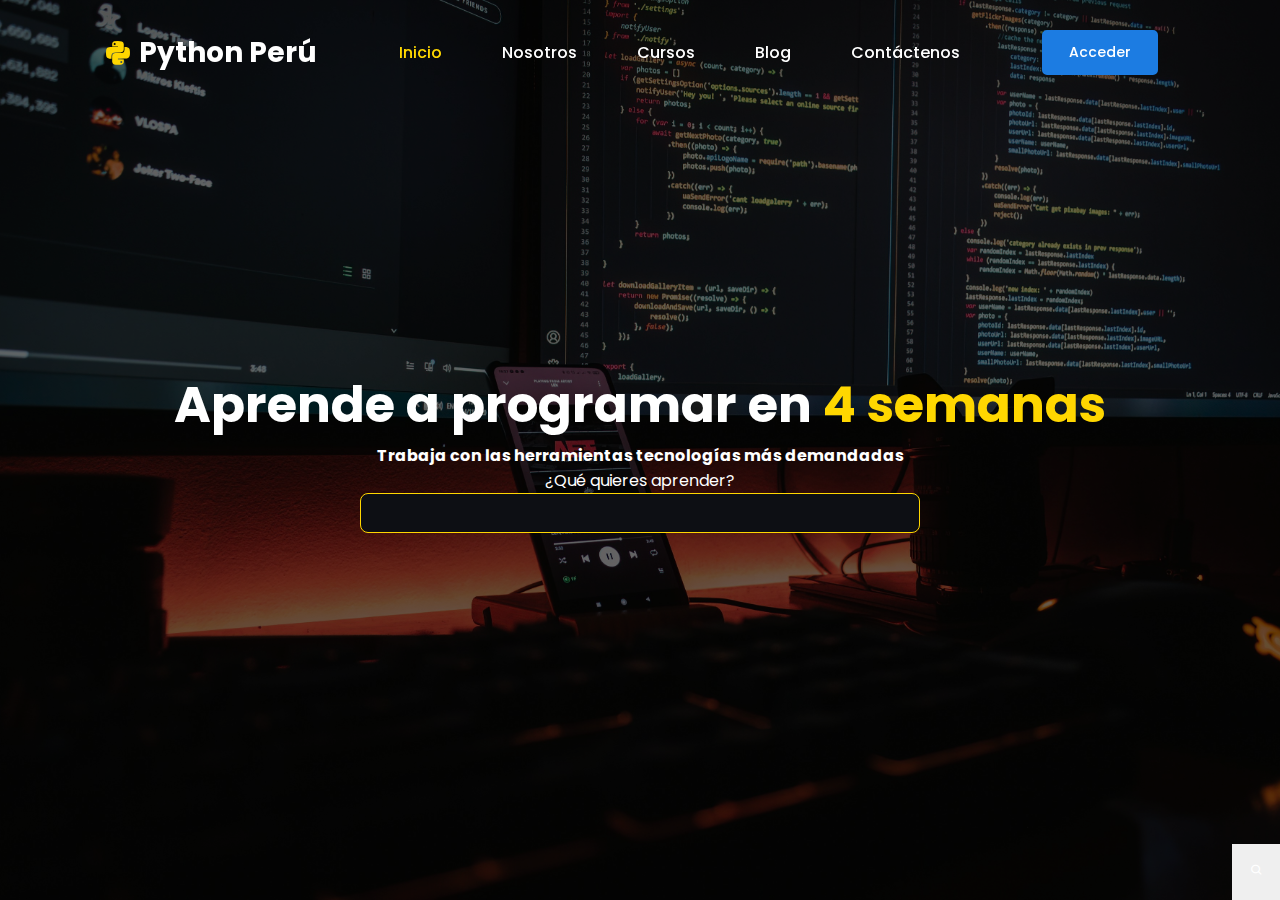
==== index.html @ c8a8f5d1 "3.0" ====
<!DOCTYPE html>
<html lang="en">
<head>
    <meta charset="UTF-8">
    <link rel="stylesheet" href="css\style.css">
    <meta name="viewport" content="width=device-width, initial-scale=1.0">
    <title>Python Perú</title>
    <link rel="stylesheet" href="https://cdn.jsdelivr.net/npm/boxicons@latest/css/boxicons.min.css">
    <!-- or -->
    <link rel="stylesheet" href="https://unpkg.com/boxicons@latest/css/boxicons.min.css">


    <link rel="preconnect" href="https://fonts.googleapis.com">
    <link rel="preconnect" href="https://fonts.gstatic.com" crossorigin>
    <link href="https://fonts.googleapis.com/css2?family=Poppins:ital,wght@0,100;0,200;0,300;0,400;0,500;0,600;0,700;0,800;0,900;1,100;1,200;1,300;1,400;1,500;1,600;1,700;1,800;1,900&display=swap" rel="stylesheet">

<body>
    <header>
        <nav>
            
            <a href="#" class="logo"><i class='bx bxl-python'></i>Python Perú</a>
            <ul class="navbar">   
                <li><a href="#" class="active">Inicio</a></li>
                <li><a href="html\nosotros\nosotros.html">Nosotros</a></li>
                <li><a href="html\cursos\cursos.html">Cursos</a></li>
                <li><a href="html\blog\blog.html">Blog</a></li>
                <li><a href="#">Contáctenos</a></li>
                    
            </ul>
            
            <div class="nav-icons">
                <a href="#" class="h-btn">Acceder</a>
                <div class="bx bx-menu" id="menu-icon"></div>
            </div>
        </nav>

        <section class="home">
            <div class="home-text">
                <h1>Aprende a programar en<span> 4 semanas</span></h1>
                <h4>Trabaja con las herramientas tecnologías más demandadas</h4>

                <article class="coursesearch">
                    <label>¿Qué quieres aprender?</label>
                    <input type="text">
                    <button class="search-icon"><i class='bx bx-search' style='color:#ffffff' ></i></button>
                </article>
            </div>
        </section>
    </header>
    
    <!-- <main class="container-primary">
        <div class="info">
            <h1>Aprende a <br>programar en 4 semanas</h1>
            <p>Lorem ipsum dolor, sit amet consectetur adipisicing elit. Debitis sed est expedita, officiis aperiam soluta vel ab rem maxime dolor, ullam magnam. Eum iusto quo molestiae nemo eos ut labore?</p>
            <button></button>
        </div>

    </main> -->

</body>
</html>
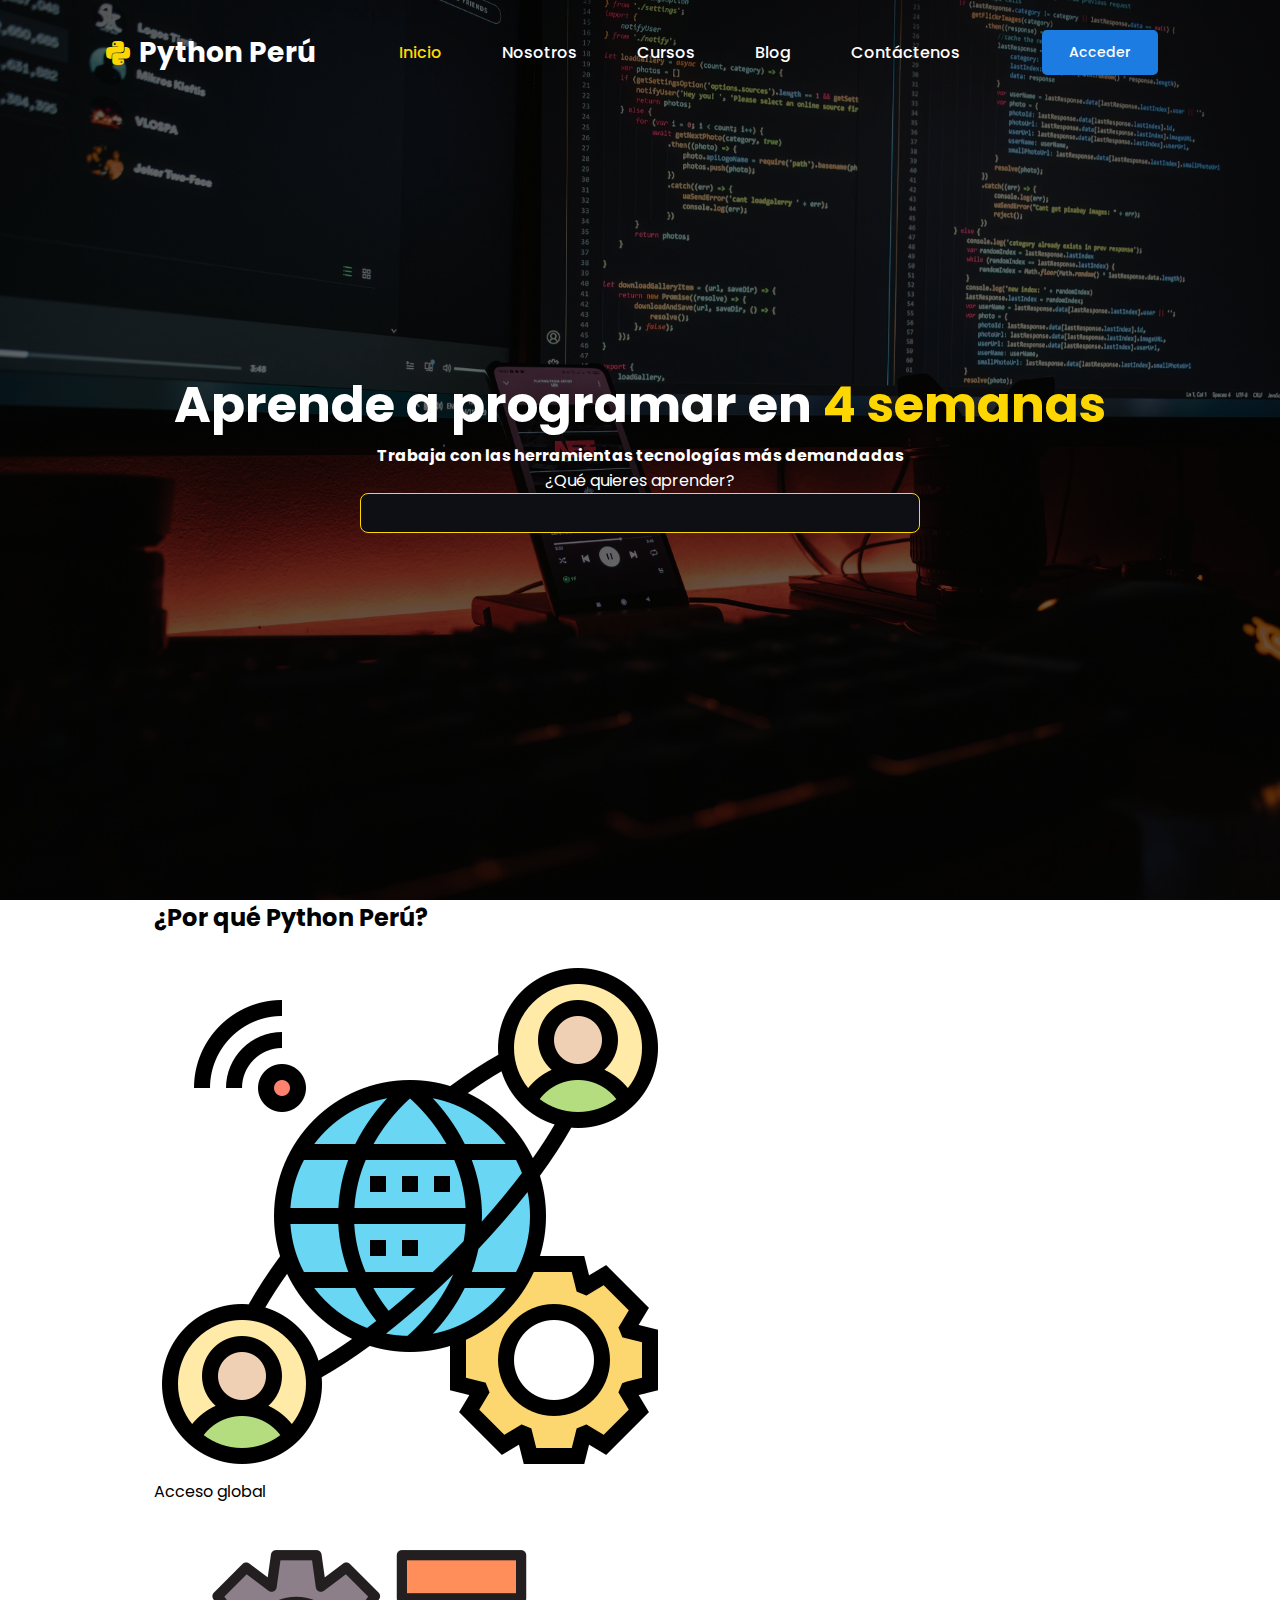
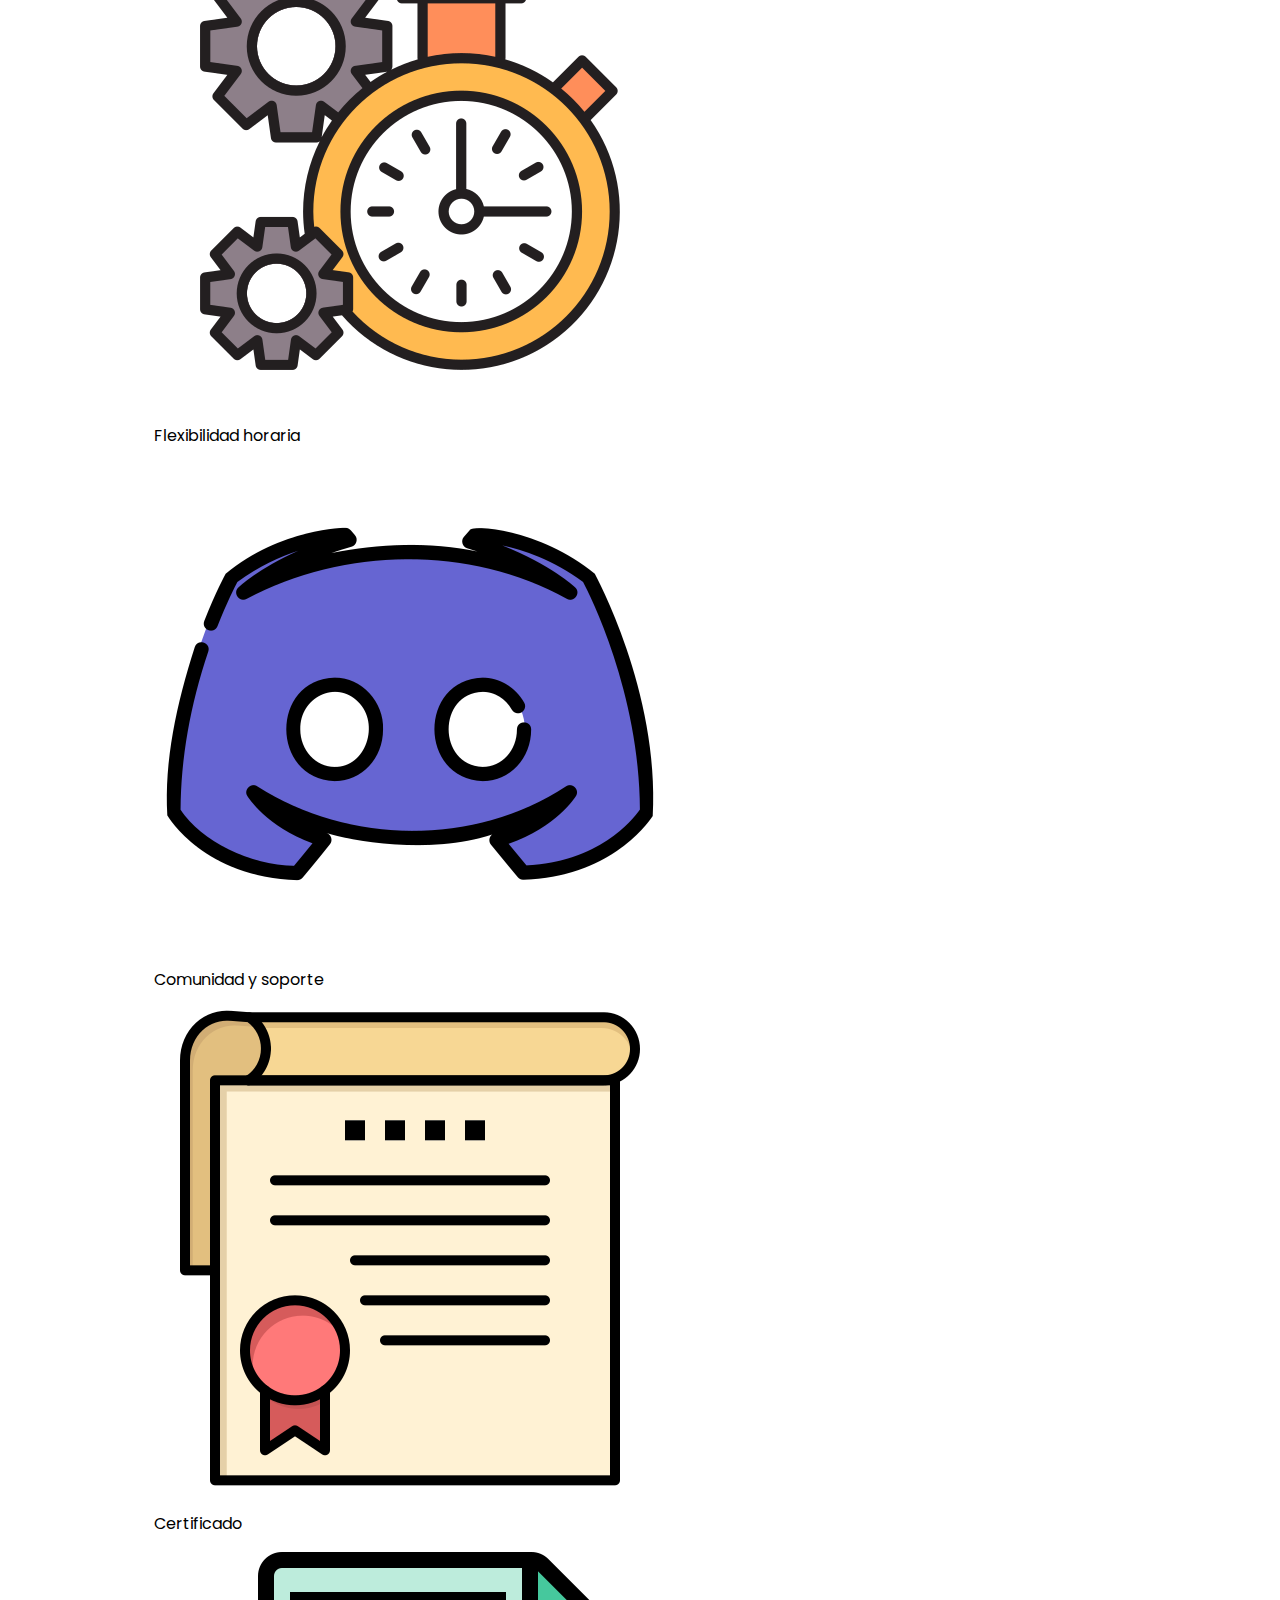
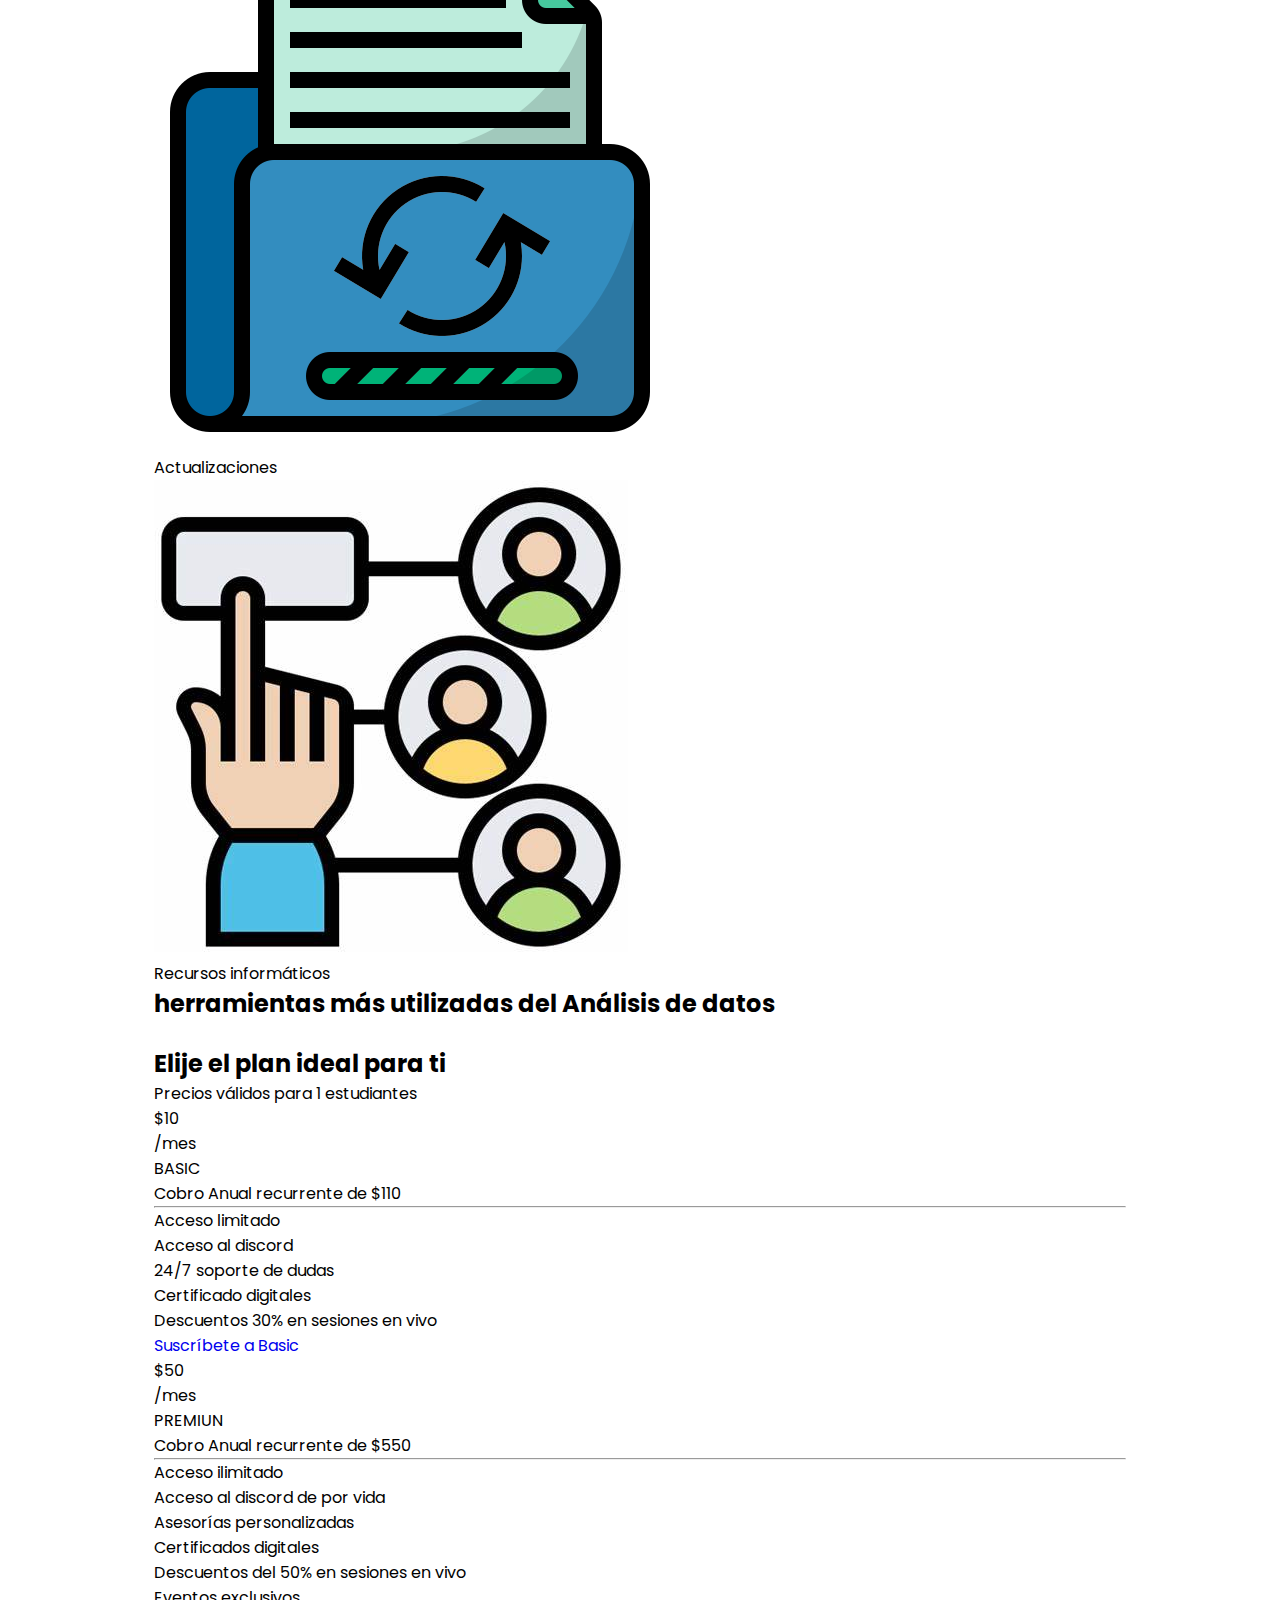
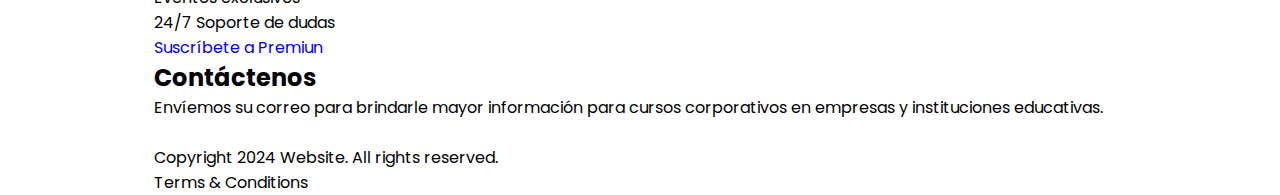
==== commit a79787f9: "2.0" ====
--- a/index.html
+++ b/index.html
@@ -20,14 +20,13 @@
             
             <a href="#" class="logo"><i class='bx bxl-python'></i>Python Perú</a>
             <ul class="navbar">   
-                <li><a href="#" class="active">Inicio</a></li>
+                <li><a href="..\..\index.html" class="active">Inicio</a></li>
                 <li><a href="html\nosotros\nosotros.html">Nosotros</a></li>
                 <li><a href="html\cursos\cursos.html">Cursos</a></li>
                 <li><a href="html\blog\blog.html">Blog</a></li>
-                <li><a href="#">Contáctenos</a></li>
-                    
+                <li><a href="#">Contáctenos</a></li>        
             </ul>
-            
+
             <div class="nav-icons">
                 <a href="#" class="h-btn">Acceder</a>
                 <div class="bx bx-menu" id="menu-icon"></div>
@@ -41,21 +40,196 @@
 
                 <article class="coursesearch">
                     <label>¿Qué quieres aprender?</label>
-                    <input type="text">
-                    <button class="search-icon"><i class='bx bx-search' style='color:#ffffff' ></i></button>
+                    <div class="buscador">
+                        <input type="text">
+                    </div>
                 </article>
             </div>
         </section>
     </header>
-    
-    <!-- <main class="container-primary">
-        <div class="info">
-            <h1>Aprende a <br>programar en 4 semanas</h1>
-            <p>Lorem ipsum dolor, sit amet consectetur adipisicing elit. Debitis sed est expedita, officiis aperiam soluta vel ab rem maxime dolor, ullam magnam. Eum iusto quo molestiae nemo eos ut labore?</p>
-            <button></button>
-        </div>
-
-    </main> -->
-
+
+    <section class="beneficios">
+        <div class="container-beneficios">
+            <div class="beneficios-title">
+                <div class="beneficios-text">
+                    <h2>¿Por qué Python Perú?</h2>
+                </div>
+                <div class="beneficios-logo">
+                    <img src="" alt="">
+                </div>
+            </div>
+            <div class="beneficios-icons">
+                <div class="beneficios-icons1">
+                    <article>
+                        <img src="css\media\conexion.png" alt="Acceso Global">
+                        <p>Acceso global</p>
+                    </article>
+                    <article>
+                        <img src="css\media\flexibilidad.png" alt="Flexibilidad Horaria">
+                        <p>Flexibilidad horaria</p>
+                    </article>
+                    <article>
+                        <img src="css\media\comunidad.png" alt="Comunidad">
+                        <p>Comunidad y soporte</p>
+                    </article>
+                </div>
+                <div class="beneficios-icons2">
+                    <article>
+                        <img src="css\media\certificado.png" alt="Certificado">
+                        <p>Certificado</p>
+                    </article>
+                    <article>
+                        <img src="css\media\actualizaciones.png" alt="Actualizaciones">
+                        <p>Actualizaciones</p>
+                    </article>
+                    <article>
+                        <img src="css\media\recursos.png" alt="Recursos informáticos">
+                        <p>Recursos informáticos</p>
+                    </article>
+                </div>
+            </div>
+        </div>
+    </section>
+    <section class="herramientas">
+        <div class="container-herramientas">
+            <div class="herramientas-text">
+                <h2>herramientas más utilizadas del Análisis de datos</h2>
+            </div>
+            <div class="herramientas-icons">
+                <img src="" alt="">
+                <img src="" alt="">
+                <img src="" alt="">
+                <img src="" alt="">
+                <img src="" alt="">
+                <img src="" alt="">
+            </div>
+        </div>
+    </section>
+    <section class="pagos">
+        <div class="container-pagos">
+            <div class="pagos-text">
+                <h2>Elije el plan ideal para ti</h2>
+                <p>Precios válidos para 1 estudiantes</p>
+            </div>
+            <div class="pagos-ofertas">
+                <article  class="oferta-basic">
+                    <div class="container-oferta-basic">
+                        <div class="precio">
+                            <p>$10</p>
+                            <p>/mes</p>
+                        </div>
+                        <div class="tipo-cuenta">
+                            <p>BASIC</p>
+                        </div>
+                    </div>
+                    <p>Cobro Anual recurrente de $110</p>
+                    <!-- Linea -->
+                    <hr class="line-oferta-basic">
+                    <div class="oferta-beneficios">
+                        <div class="beneficio1">
+                            <box-icon type='solid' name='check-circle'></box-icon>
+                            <p>Acceso limitado</p>
+                        </div>
+                        <div class="beneficio2">
+                            <box-icon type='solid' name='check-circle'></box-icon>
+                            <p>Acceso al discord</p>
+                        </div>
+                        <div class="beneficio3">
+                            <box-icon type='solid' name='check-circle'></box-icon>
+                            <p>24/7 soporte de dudas</p>
+                        </div>
+                        <div class="beneficio4">
+                            <box-icon type='solid' name='check-circle'></box-icon>
+                            <p>Certificado digitales</p>
+                        </div>
+                        <div class="beneficio5">
+                            <box-icon type='solid' name='check-circle'></box-icon>
+                            <p>Descuentos 30% en sesiones en vivo</p>
+                        </div>
+                    </div>
+                    <a href="#" class="btn-ofertas" id="btn-basic">Suscríbete a Basic</a>
+                </article>
+                <article class="oferta-premiun">
+                    <div class="container-oferta-basic">
+                        <div class="precio">
+                            <p>$50</p>
+                            <p>/mes</p>
+                        </div>
+                        <div class="tipo-cuenta">
+                            <p>PREMIUN</p>
+                        </div>
+                    </div>
+                    <p>Cobro Anual recurrente de $550</p>
+                    <!-- Linea -->
+                    <hr class="line-oferta-premiun">
+                    <div class="oferta-beneficios">
+                        <div class="beneficio1">
+                            <box-icon type='solid' name='check-circle'></box-icon>
+                            <p>Acceso ilimitado</p>
+                        </div>
+                        <div class="beneficio2">
+                            <box-icon type='solid' name='check-circle'></box-icon>
+                            <p>Acceso al discord de por vida</p>
+                        </div>
+                        <div class="beneficio3">
+                            <box-icon type='solid' name='check-circle'></box-icon>
+                            <p>Asesorías personalizadas</p>
+                        </div>
+                        <div class="beneficio4">
+                            <box-icon type='solid' name='check-circle'></box-icon>
+                            <p>Certificados digitales</p>
+                        </div>
+                        <div class="beneficio5">
+                            <box-icon type='solid' name='check-circle'></box-icon>
+                            <p>Descuentos del 50% en sesiones en vivo</p>
+                        </div>
+                        <div class="beneficio6">
+                            <box-icon type='solid' name='check-circle'></box-icon>
+                            <p>Eventos exclusivos</p>
+                        </div>
+                        <div class="beneficio7">
+                            <box-icon type='solid' name='check-circle'></box-icon>
+                            <p>24/7 Soporte de dudas</p>
+                        </div>
+                    </div>
+                    <a href="#" class="btn-ofertas" id="btn-premiun">Suscríbete a Premiun</a>
+                </article>
+            </div>
+        </div>
+    </section>
+
+    <section class="contacto">
+        <div class="container-contacto">
+            <h2>Contáctenos</h2>
+            <p>Envíemos su correo para brindarle mayor información para cursos corporativos en empresas y instituciones educativas.
+            </p>
+            <div class="contacto-correo">
+                
+            </div>
+        </div>
+    </section>
+
+    <footer>
+        <section class="redes">
+            <div class="container-footer1">
+                <img src="" alt="">
+                <div class="redes-nav">
+                    <a href="#" class="inicio"></a>
+                    <a href="#" class="nosotros"></a>
+                    <a href="#" class="cursos"></a>
+                    <a href="#" class="blog"></a>
+                    <a href="#" class="contacto"></a>
+                </div>
+                <div class="redes-sociales">
+                    <!-- Iconos de redes sociales -->
+                </div> 
+            </div>
+            
+        </section>
+        <section class="container-footer2">
+            <p>Copyright 2024 Website. All rights reserved.</p>
+            <p>Terms & Conditions</p>
+        </section>
+    </footer>
 </body>
 </html>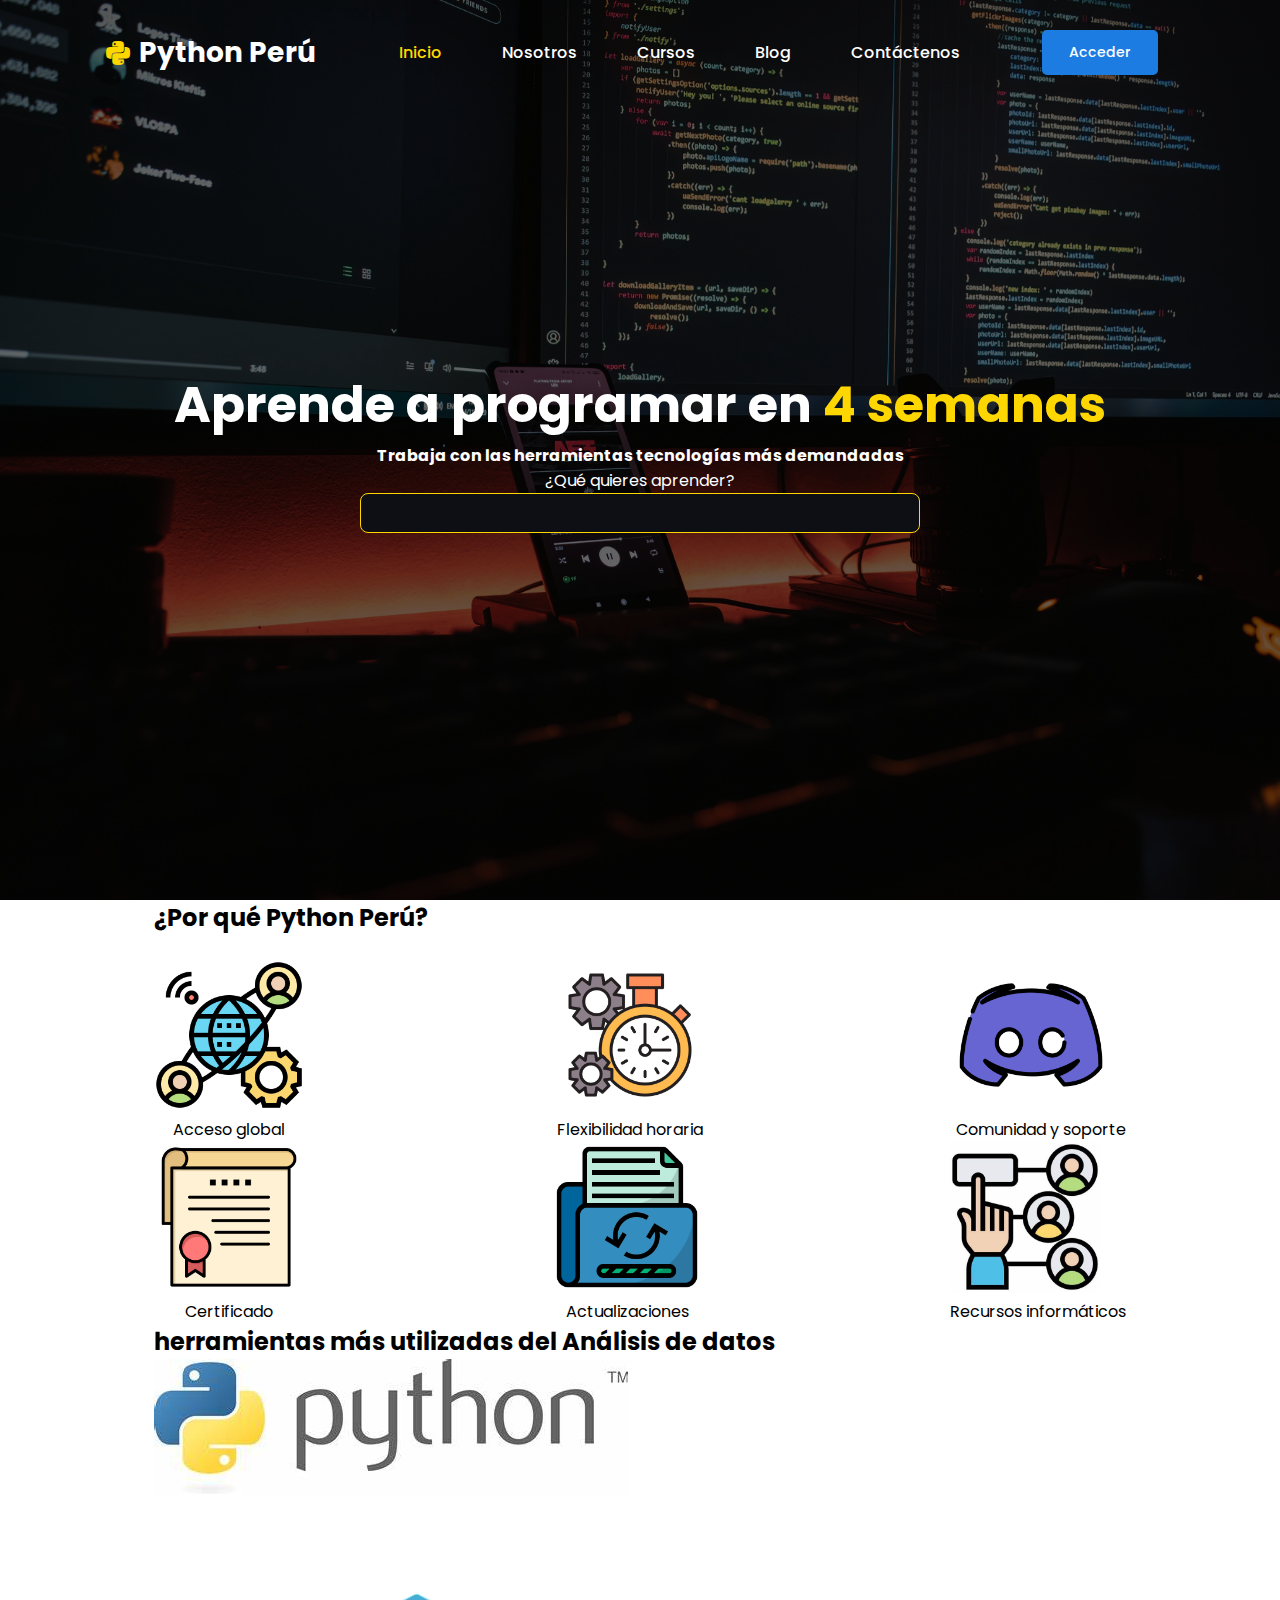
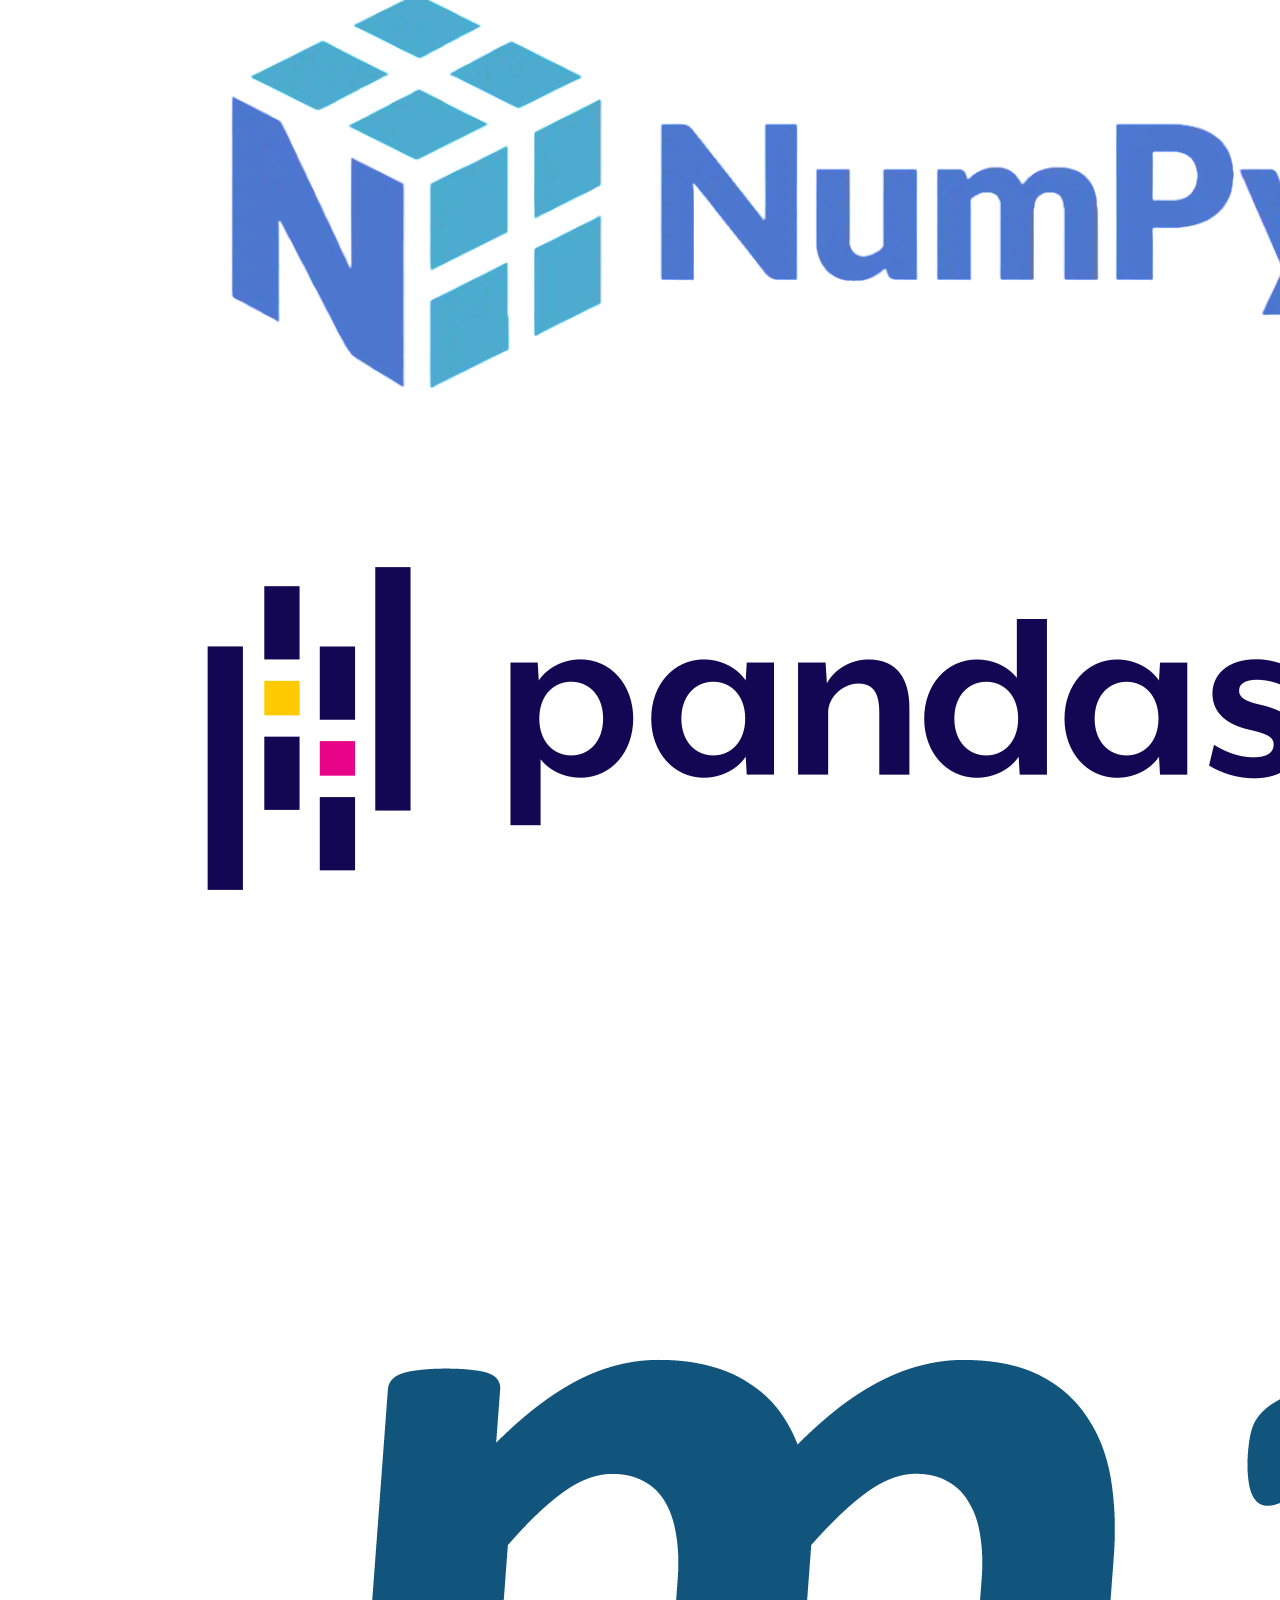
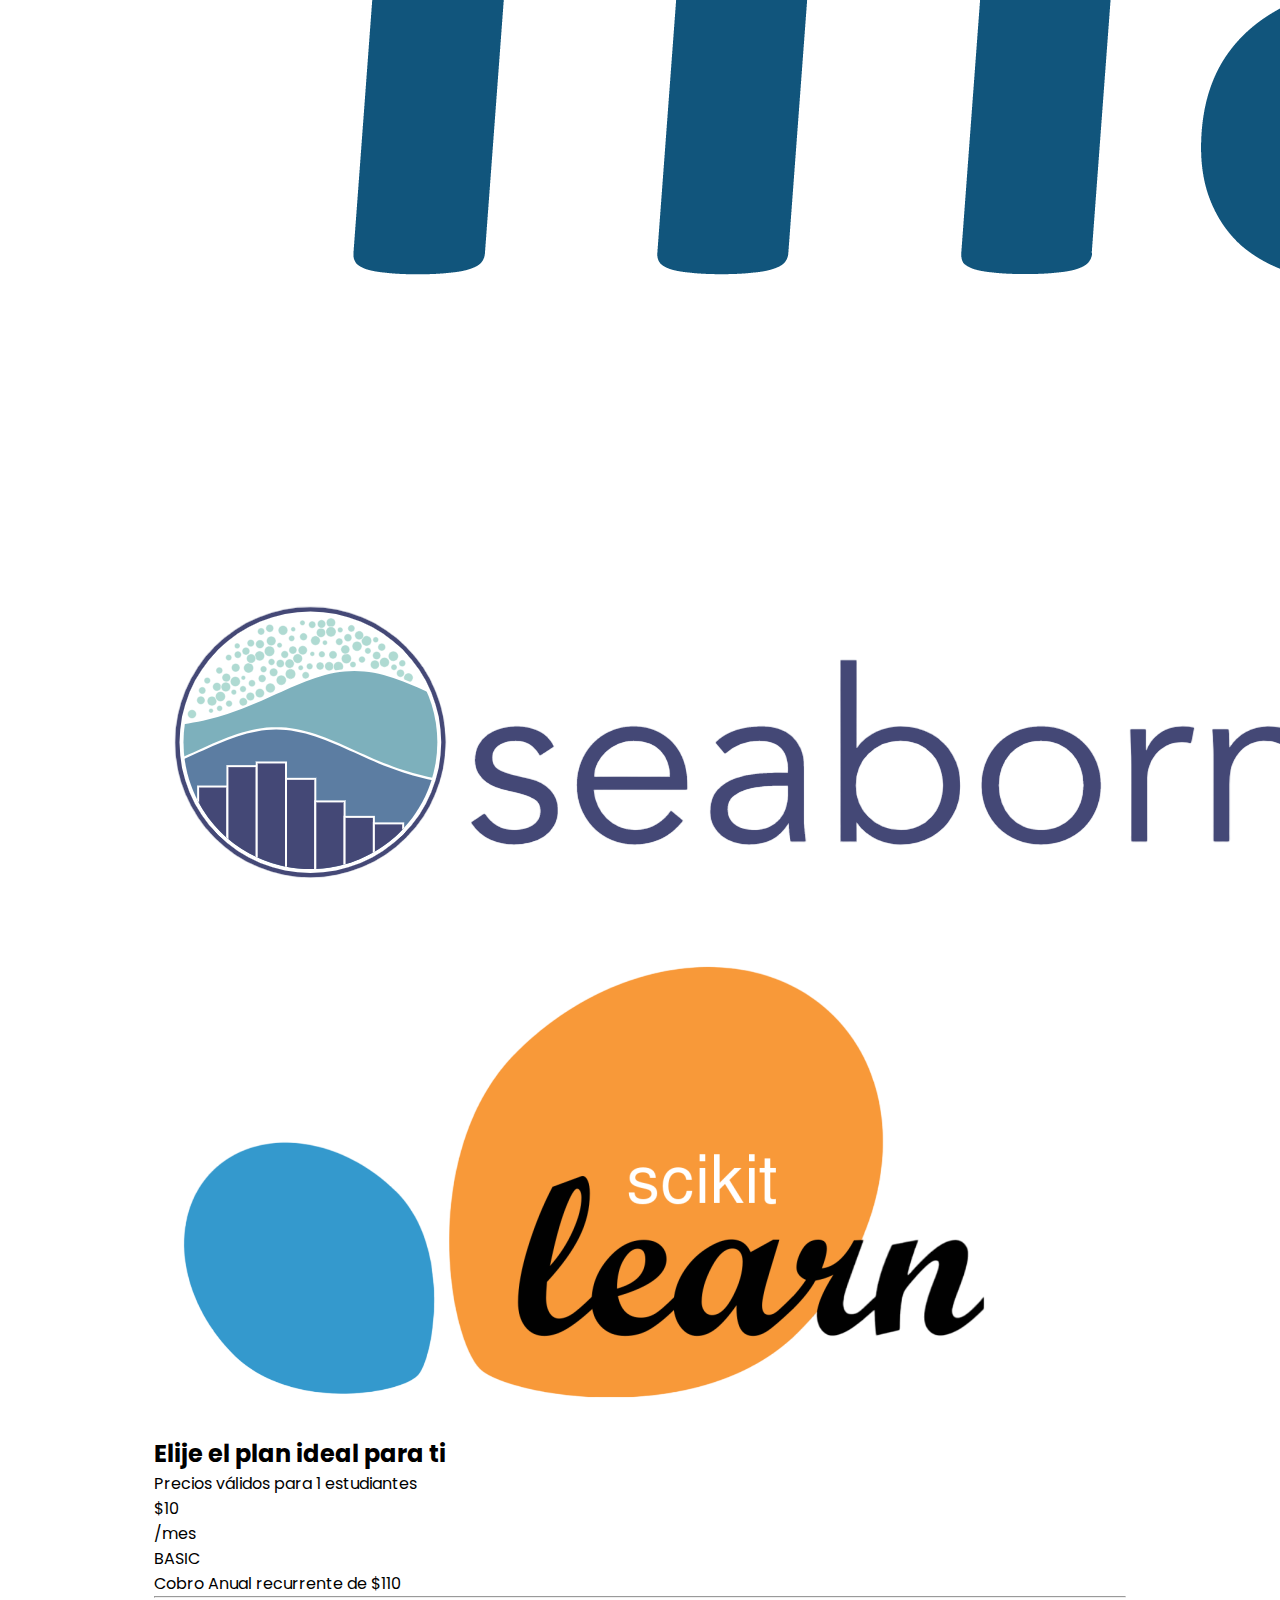
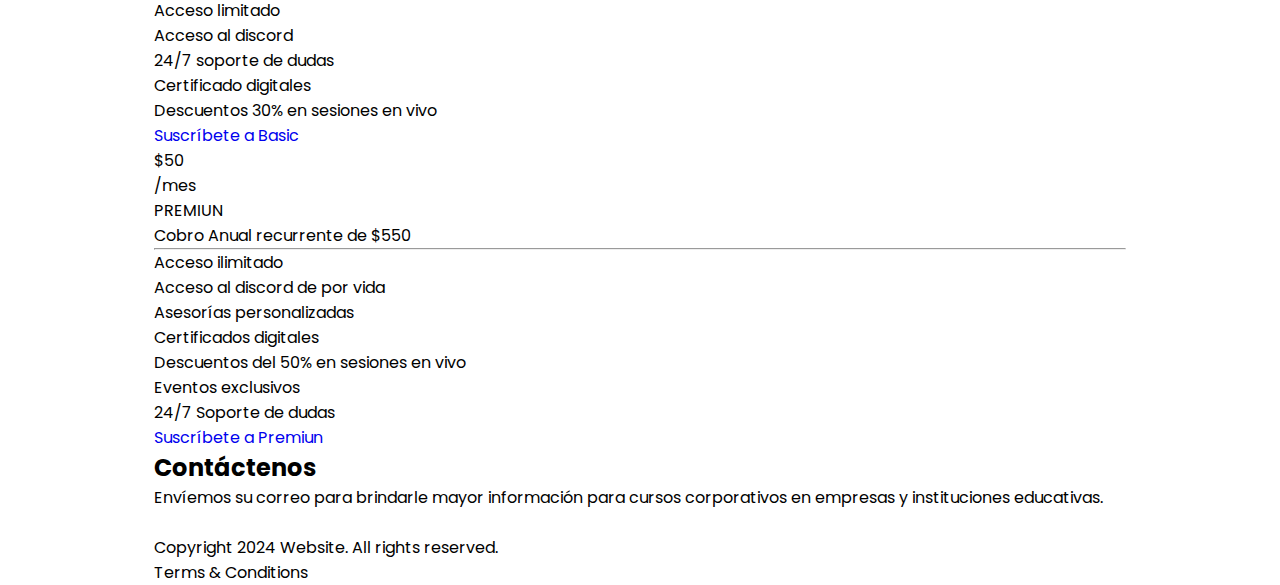
==== commit 3ccea4c0: "4.0" ====
--- a/index.html
+++ b/index.html
@@ -96,12 +96,12 @@
                 <h2>herramientas más utilizadas del Análisis de datos</h2>
             </div>
             <div class="herramientas-icons">
-                <img src="" alt="">
-                <img src="" alt="">
-                <img src="" alt="">
-                <img src="" alt="">
-                <img src="" alt="">
-                <img src="" alt="">
+                <img src="css/media/python.png" alt="">
+                <img src="css/media/numpy.png" alt="">
+                <img src="css/media/pandas.png" alt="">
+                <img src="css/media/matplotlib.png" alt="">
+                <img src="css/media/seaborn.png" alt="">
+                <img src="css/media/skicitlearn.png" alt="">
             </div>
         </div>
     </section>
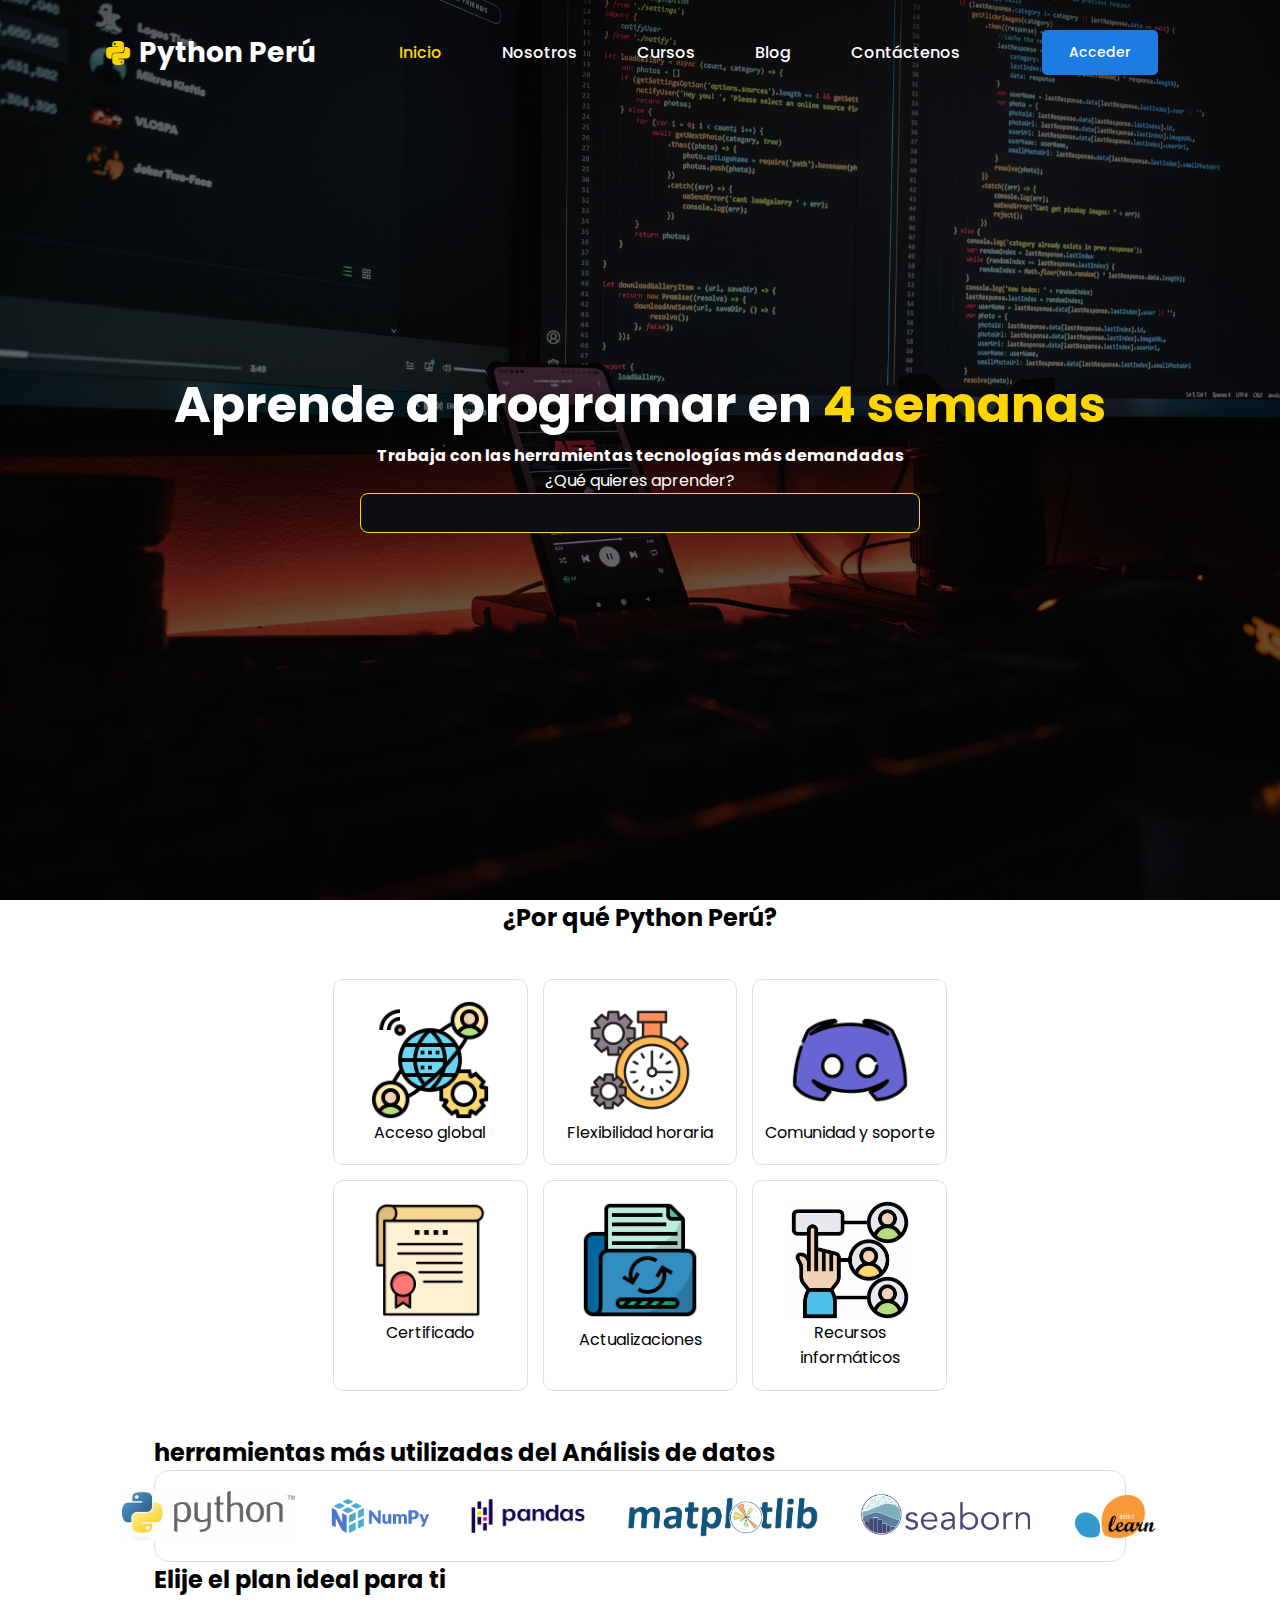
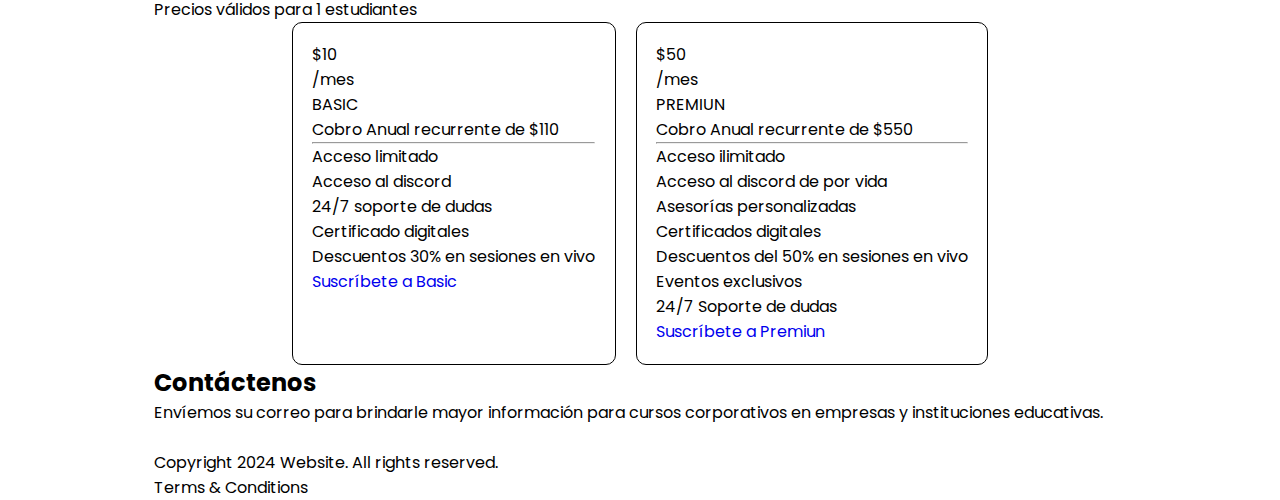
==== commit c5ade0cb: "5.0" ====
--- a/index.html
+++ b/index.html
@@ -61,7 +61,9 @@
             <div class="beneficios-icons">
                 <div class="beneficios-icons1">
                     <article>
+
                         <img src="css\media\conexion.png" alt="Acceso Global">
+
                         <p>Acceso global</p>
                     </article>
                     <article>
@@ -79,7 +81,10 @@
                         <p>Certificado</p>
                     </article>
                     <article>
-                        <img src="css\media\actualizaciones.png" alt="Actualizaciones">
+                        <div class="img-contenido">
+                            <img src="css\media\actualizaciones.png" alt="Actualizaciones">
+                        </div>
+                        
                         <p>Actualizaciones</p>
                     </article>
                     <article>
@@ -96,6 +101,7 @@
                 <h2>herramientas más utilizadas del Análisis de datos</h2>
             </div>
             <div class="herramientas-icons">
+                
                 <img src="css/media/python.png" alt="">
                 <img src="css/media/numpy.png" alt="">
                 <img src="css/media/pandas.png" alt="">
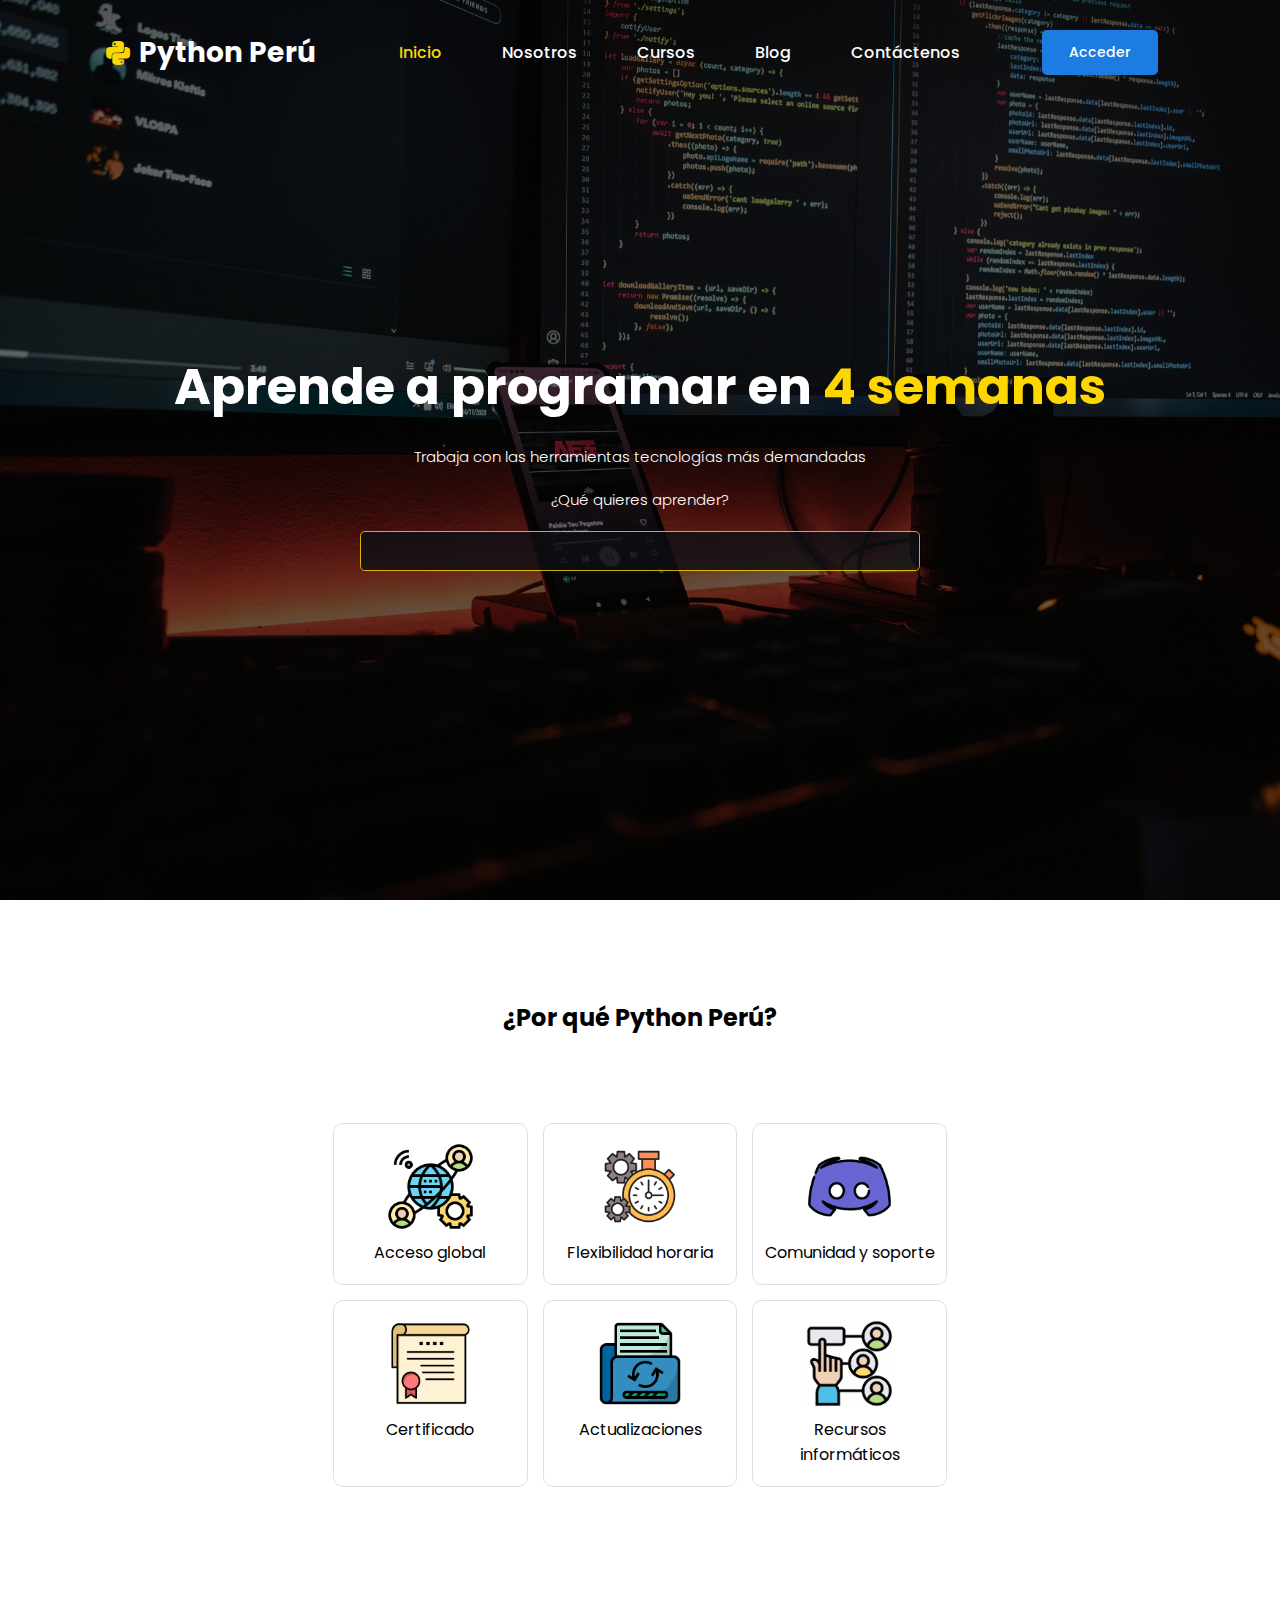
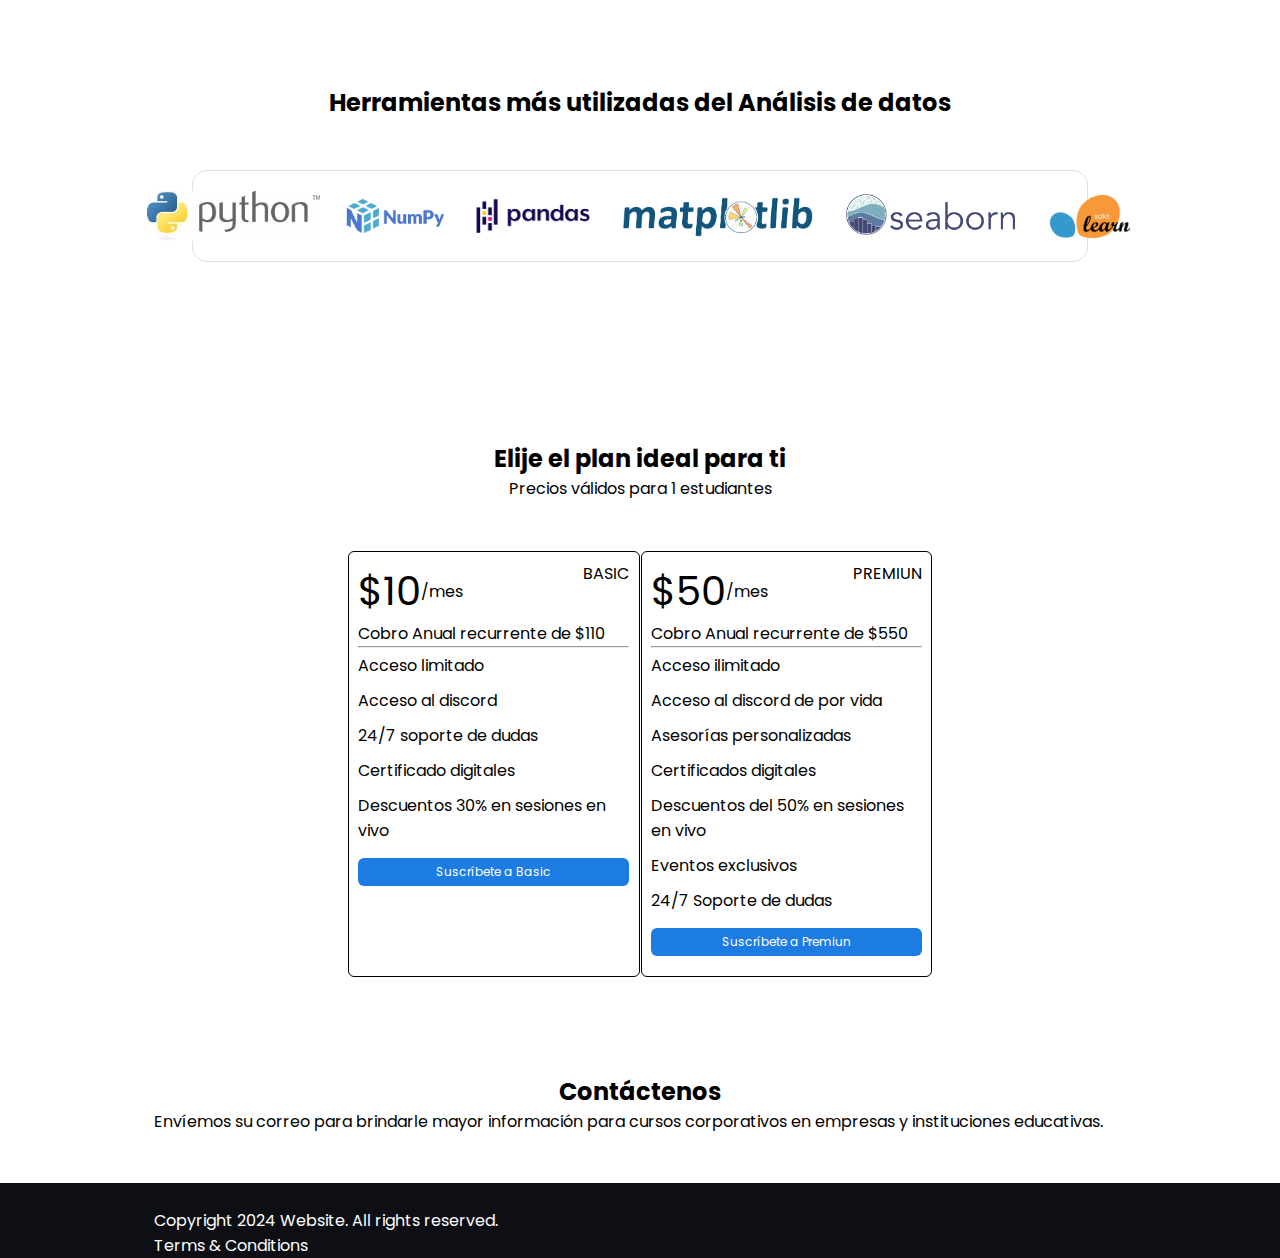
==== commit be6c97de: "3.0" ====
--- a/index.html
+++ b/index.html
@@ -39,7 +39,7 @@
                 <h4>Trabaja con las herramientas tecnologías más demandadas</h4>
 
                 <article class="coursesearch">
-                    <label>¿Qué quieres aprender?</label>
+                    <p>¿Qué quieres aprender?</p>
                     <div class="buscador">
                         <input type="text">
                     </div>
@@ -81,10 +81,7 @@
                         <p>Certificado</p>
                     </article>
                     <article>
-                        <div class="img-contenido">
-                            <img src="css\media\actualizaciones.png" alt="Actualizaciones">
-                        </div>
-                        
+                        <img src="css\media\actualizaciones.png" alt="Actualizaciones">
                         <p>Actualizaciones</p>
                     </article>
                     <article>
@@ -98,7 +95,7 @@
     <section class="herramientas">
         <div class="container-herramientas">
             <div class="herramientas-text">
-                <h2>herramientas más utilizadas del Análisis de datos</h2>
+                <h2>Herramientas más utilizadas del Análisis de datos</h2>
             </div>
             <div class="herramientas-icons">
                 
@@ -121,11 +118,11 @@
                 <article  class="oferta-basic">
                     <div class="container-oferta-basic">
                         <div class="precio">
-                            <p>$10</p>
-                            <p>/mes</p>
+                            <p class="precio-oferta">$10</p>
+                            <p class="mes">/mes</p>
                         </div>
                         <div class="tipo-cuenta">
-                            <p>BASIC</p>
+                            <p class="basic-oferta">BASIC</p>
                         </div>
                     </div>
                     <p>Cobro Anual recurrente de $110</p>
@@ -158,11 +155,11 @@
                 <article class="oferta-premiun">
                     <div class="container-oferta-basic">
                         <div class="precio">
-                            <p>$50</p>
-                            <p>/mes</p>
+                            <p class="precio-oferta">$50</p>
+                            <p class="mes">/mes</p>
                         </div>
                         <div class="tipo-cuenta">
-                            <p>PREMIUN</p>
+                            <p  class="premiun-oferta">PREMIUN</p>
                         </div>
                     </div>
                     <p>Cobro Anual recurrente de $550</p>
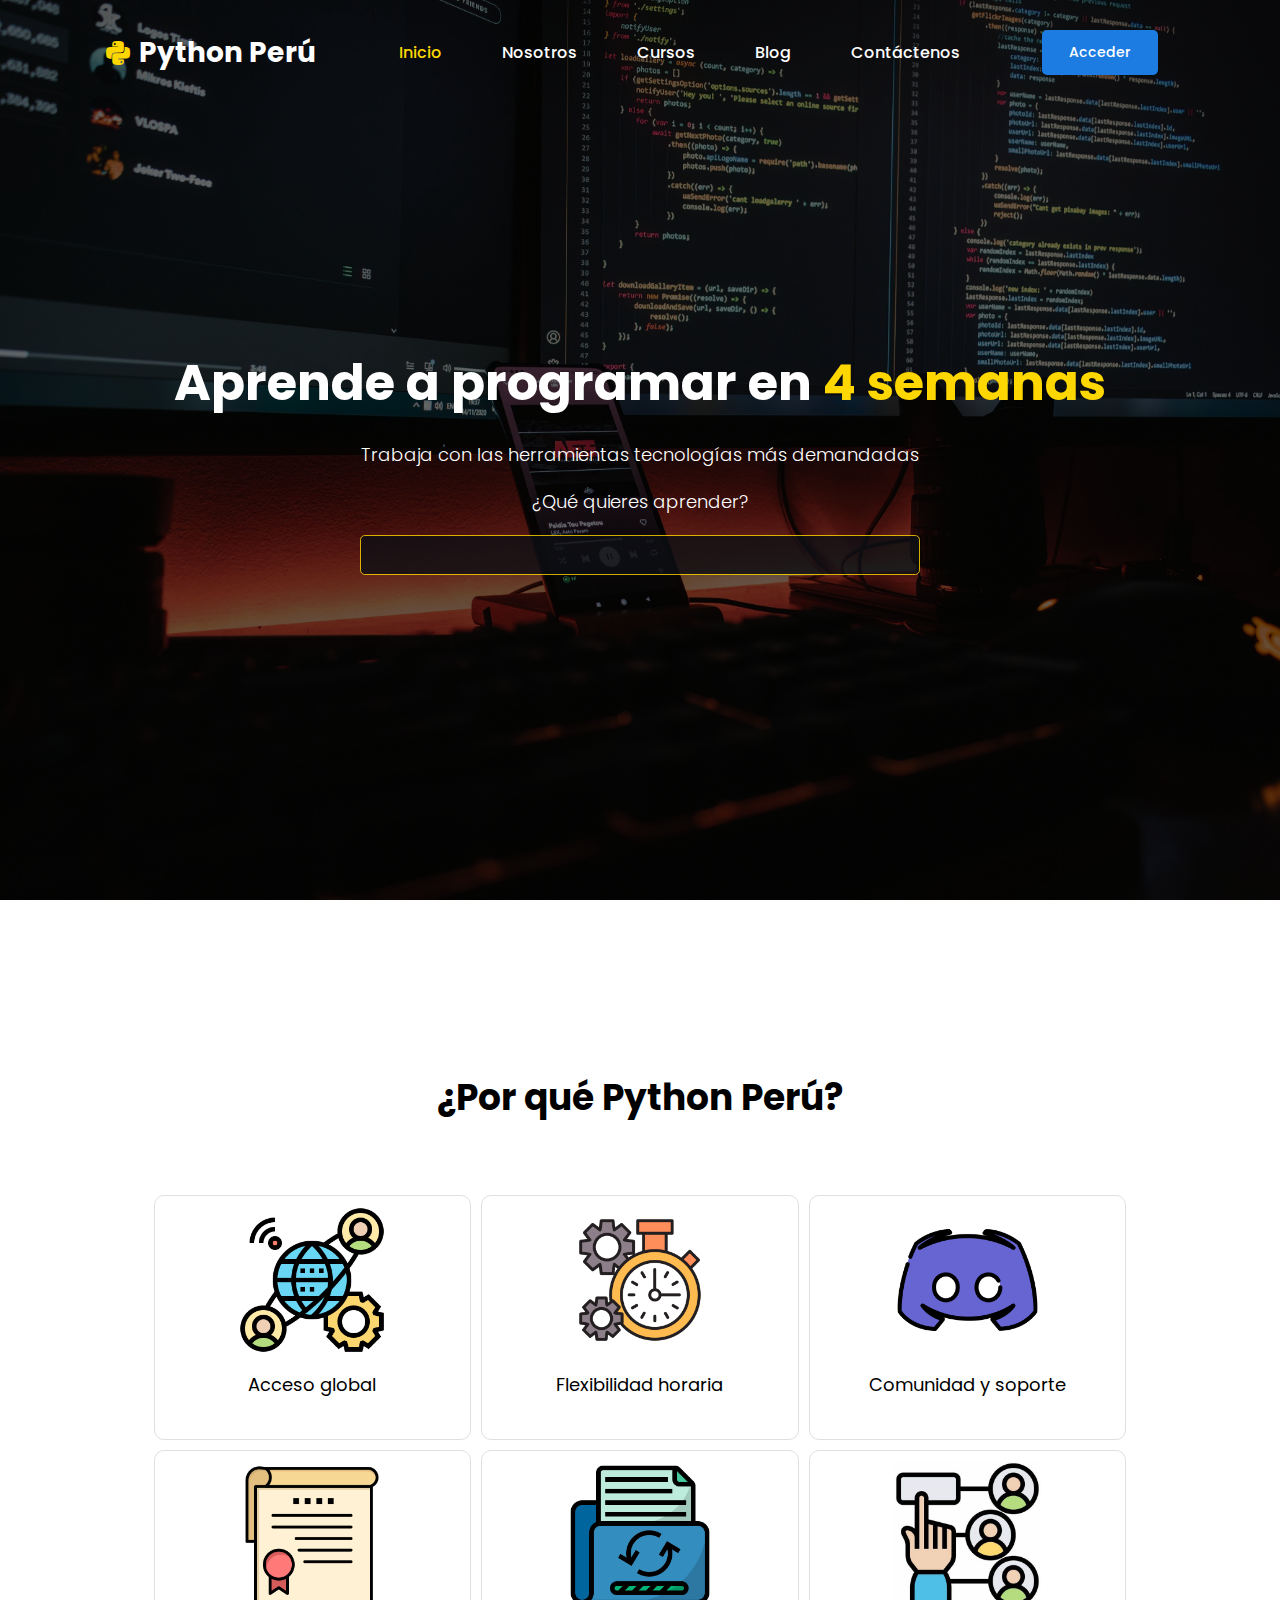
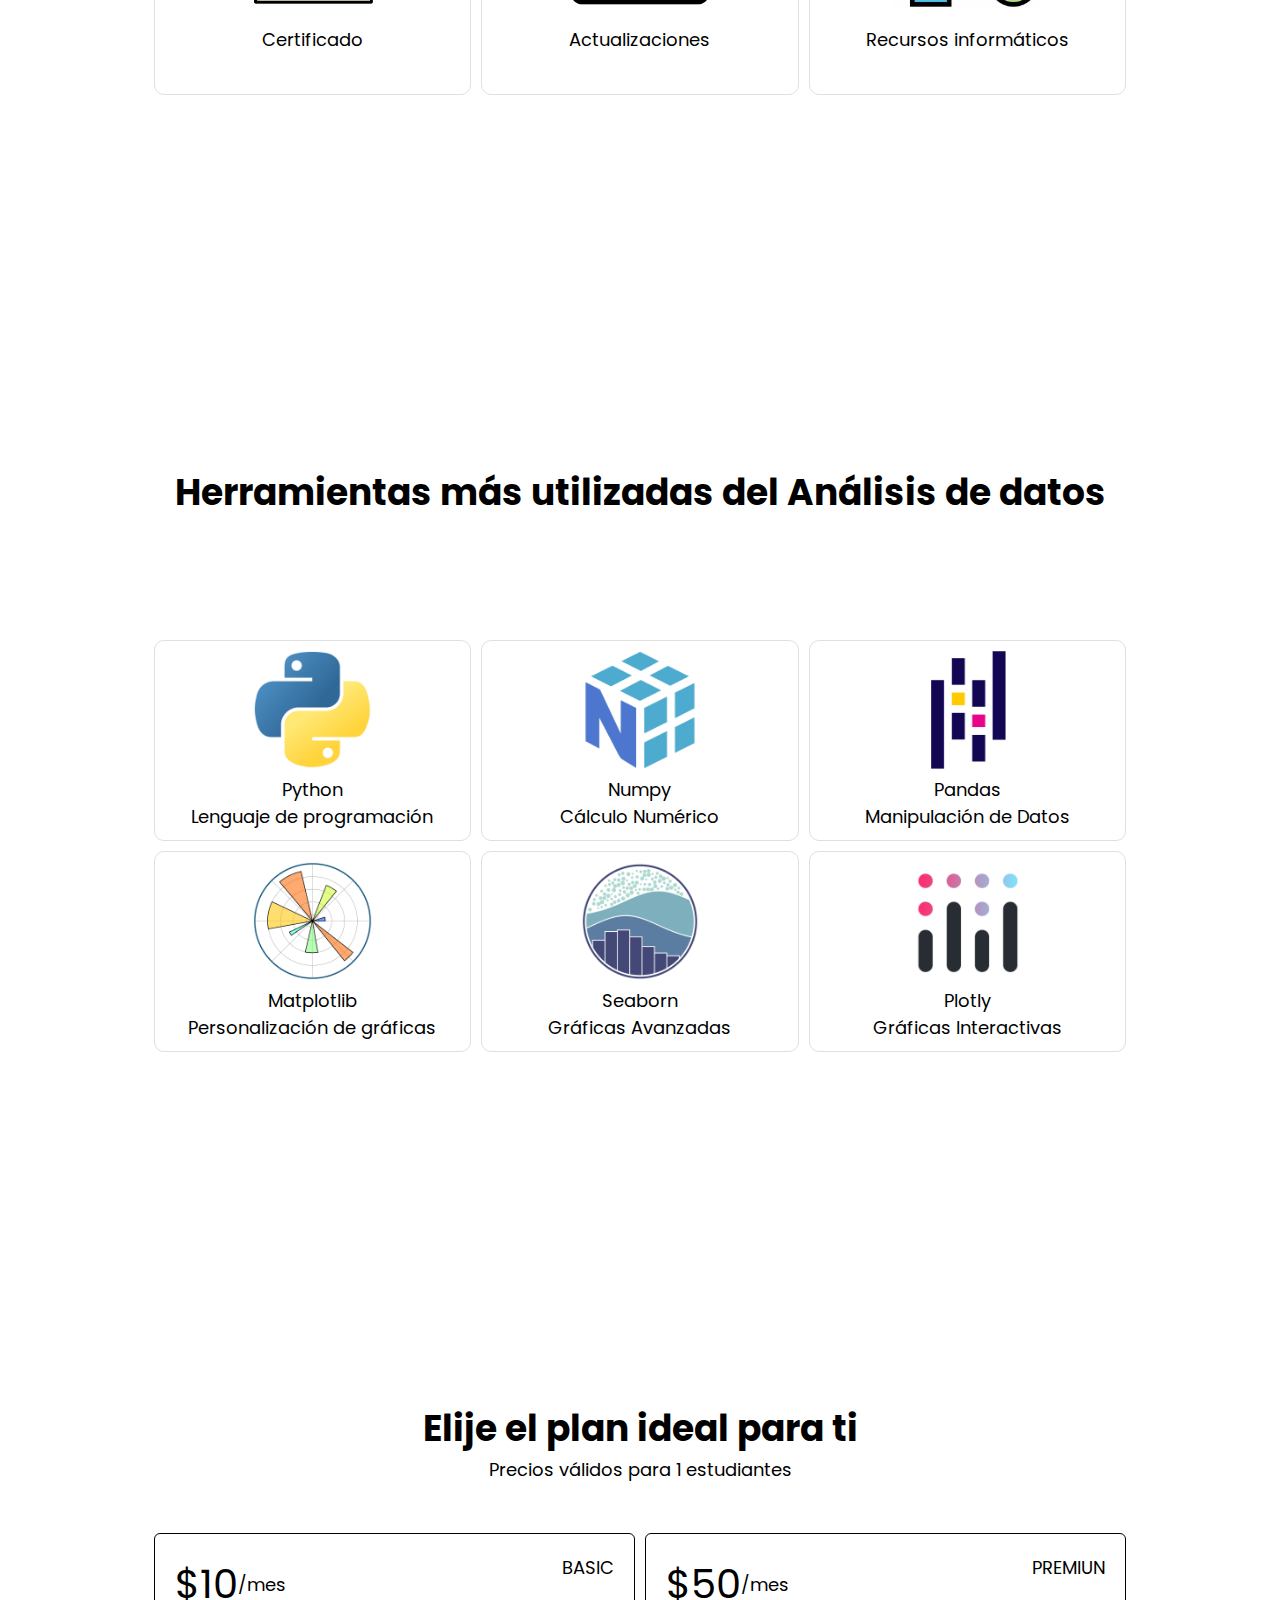
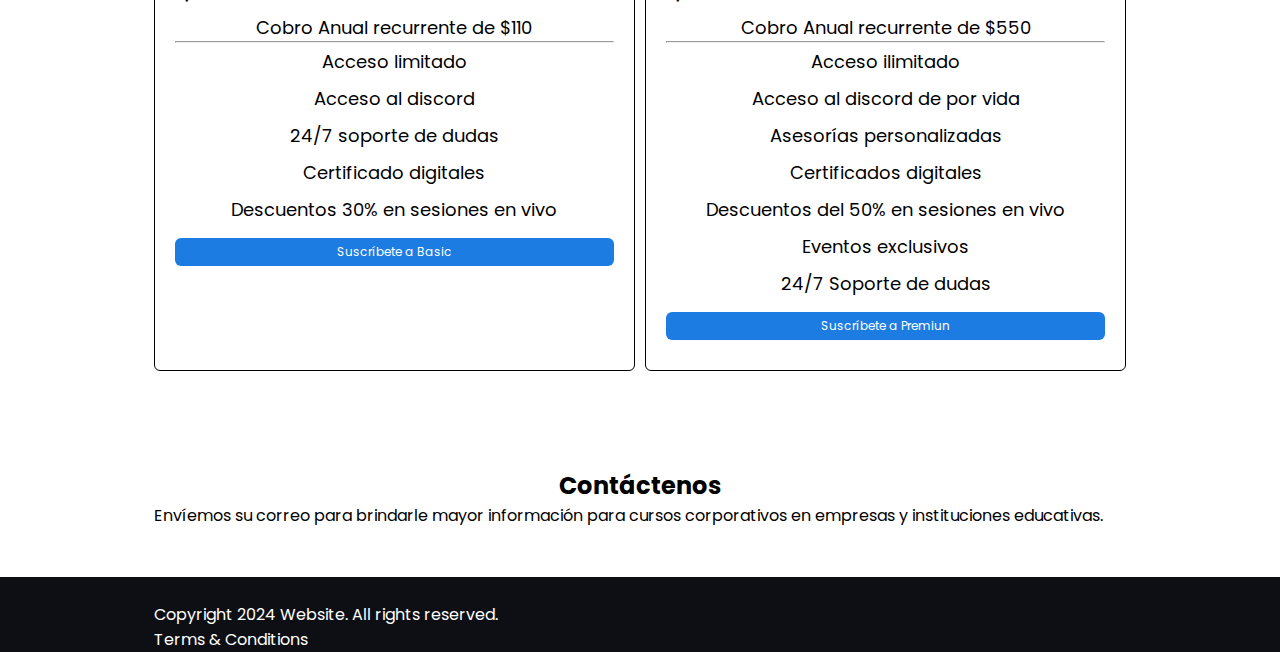
==== commit acbbf646: "0.0.1" ====
--- a/index.html
+++ b/index.html
@@ -59,36 +59,32 @@
                 </div>
             </div>
             <div class="beneficios-icons">
-                <div class="beneficios-icons1">
-                    <article>
-
-                        <img src="css\media\conexion.png" alt="Acceso Global">
-
-                        <p>Acceso global</p>
-                    </article>
-                    <article>
-                        <img src="css\media\flexibilidad.png" alt="Flexibilidad Horaria">
-                        <p>Flexibilidad horaria</p>
-                    </article>
-                    <article>
-                        <img src="css\media\comunidad.png" alt="Comunidad">
-                        <p>Comunidad y soporte</p>
-                    </article>
-                </div>
-                <div class="beneficios-icons2">
-                    <article>
-                        <img src="css\media\certificado.png" alt="Certificado">
-                        <p>Certificado</p>
-                    </article>
-                    <article>
-                        <img src="css\media\actualizaciones.png" alt="Actualizaciones">
-                        <p>Actualizaciones</p>
-                    </article>
-                    <article>
-                        <img src="css\media\recursos.png" alt="Recursos informáticos">
-                        <p>Recursos informáticos</p>
-                    </article>
-                </div>
+                <article>
+                    <img src="css\media\conexion.png" alt="Acceso Global">
+                    <p>Acceso global</p>
+                </article>
+                <article>
+                    <img src="css\media\flexibilidad.png" alt="Flexibilidad Horaria">
+                    <p>Flexibilidad horaria</p>
+                </article>
+                <article>
+                    <img src="css\media\comunidad.png" alt="Comunidad">
+                    <p>Comunidad y soporte</p>
+                </article>
+            
+                <article>
+                    <img src="css\media\certificado.png" alt="Certificado">
+                    <p>Certificado</p>
+                </article>
+                <article>
+                    <img src="css\media\actualizaciones.png" alt="Actualizaciones">
+                    <p>Actualizaciones</p>
+                </article>
+                <article>
+                    <img src="css\media\recursos.png" alt="Recursos informáticos">
+                    <p>Recursos informáticos</p>
+                </article>
+                
             </div>
         </div>
     </section>
@@ -98,13 +94,36 @@
                 <h2>Herramientas más utilizadas del Análisis de datos</h2>
             </div>
             <div class="herramientas-icons">
-                
-                <img src="css/media/python.png" alt="">
-                <img src="css/media/numpy.png" alt="">
-                <img src="css/media/pandas.png" alt="">
-                <img src="css/media/matplotlib.png" alt="">
-                <img src="css/media/seaborn.png" alt="">
-                <img src="css/media/skicitlearn.png" alt="">
+                <article>
+                    <img src="css\media\logopython.png" alt="Python">
+                    <p>Python</p>
+                    <p>Lenguaje de programación</p>
+                </article>
+                <article>
+                    <img src="css\media\logonumpy.png" alt="Numpy">
+                    <p>Numpy</p>
+                    <p>Cálculo Numérico</p>
+                </article>
+                <article>
+                    <img src="css\media\logopandas.png" alt="Pandas">
+                    <p>Pandas</p>
+                    <p>Manipulación de Datos</p>
+                </article>
+                <article>
+                    <img src="css\media\logomatplotlib.png" alt="Matplotlib">
+                    <p>Matplotlib</p>
+                    <p>Personalización de gráficas</p>
+                </article>
+                <article>
+                    <img src="css\media\logoseaborn.png" alt="Seaborn">
+                    <p>Seaborn</p>
+                    <p>Gráficas Avanzadas</p>
+                </article>
+                <article>
+                    <img src="css\media\logoplotly.png" alt="Skicitlearn">
+                    <p>Plotly</p>
+                    <p>Gráficas Interactivas</p>
+                </article>
             </div>
         </div>
     </section>
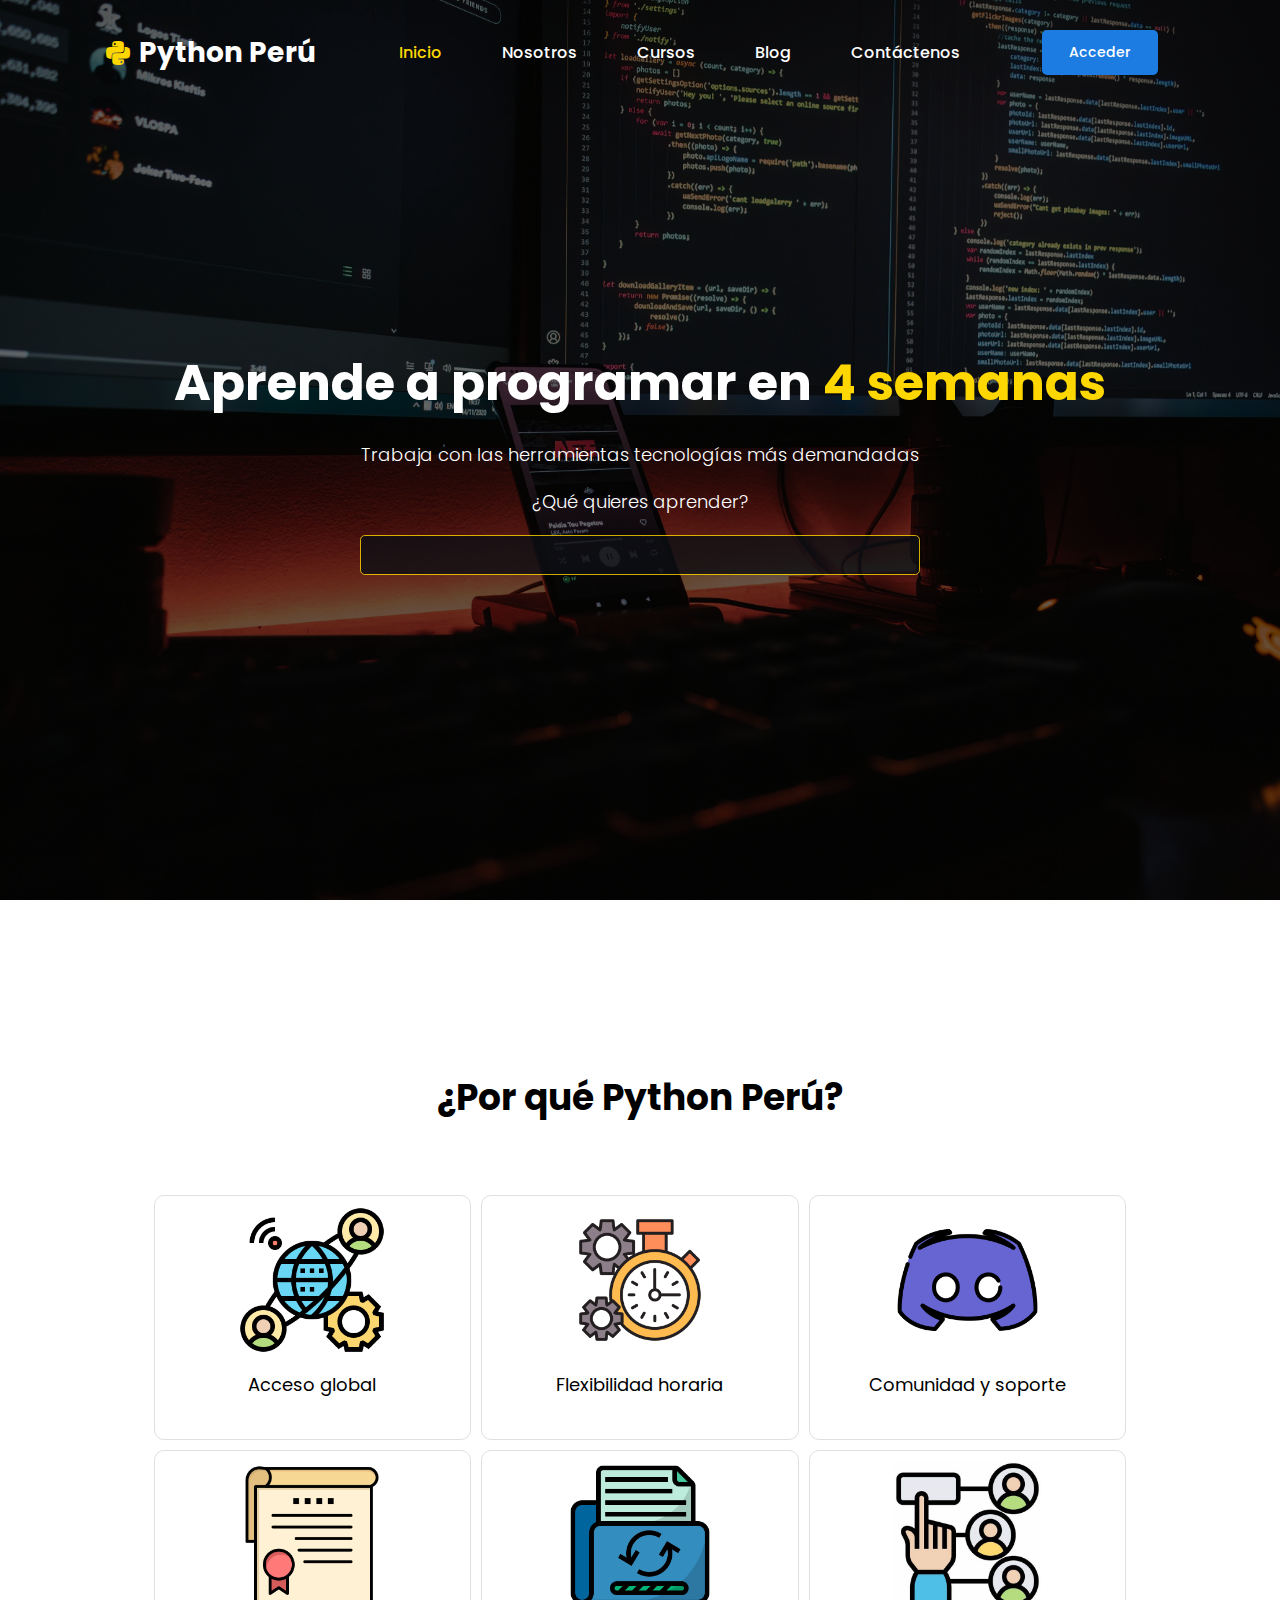
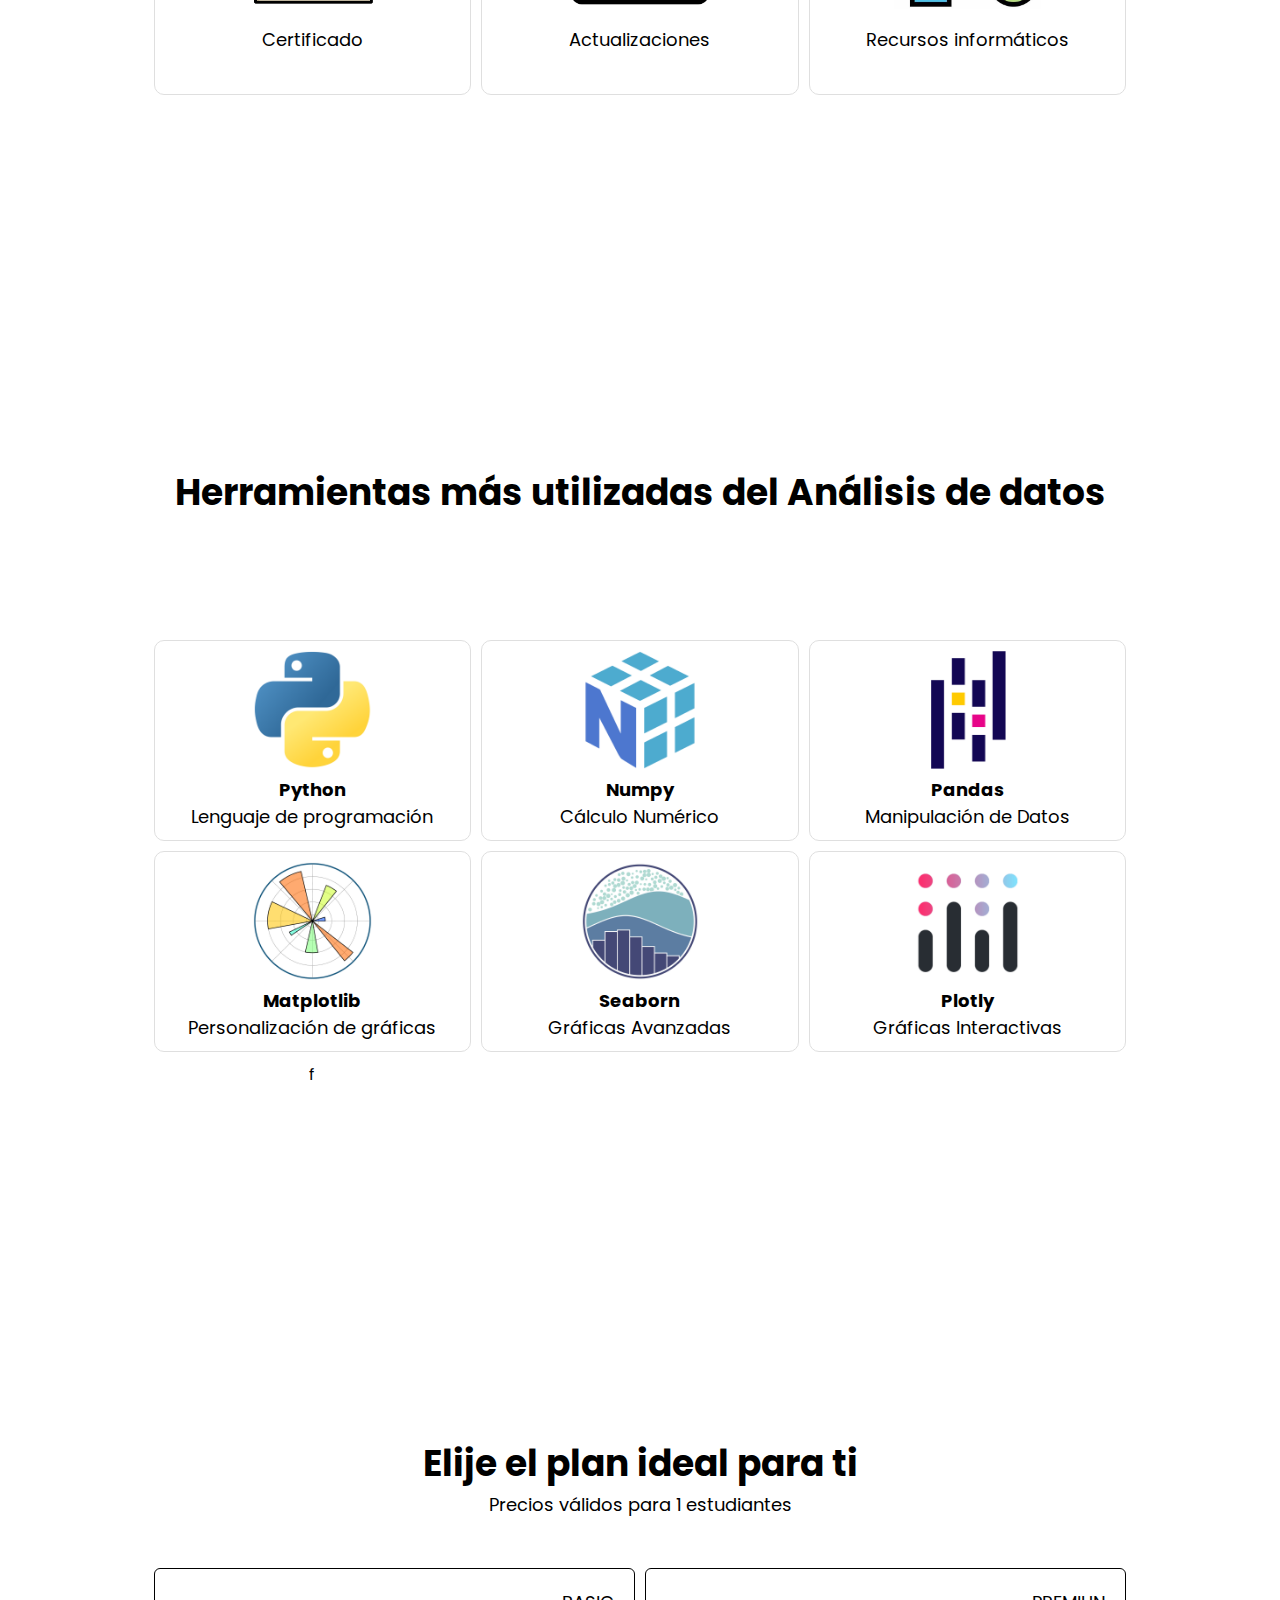
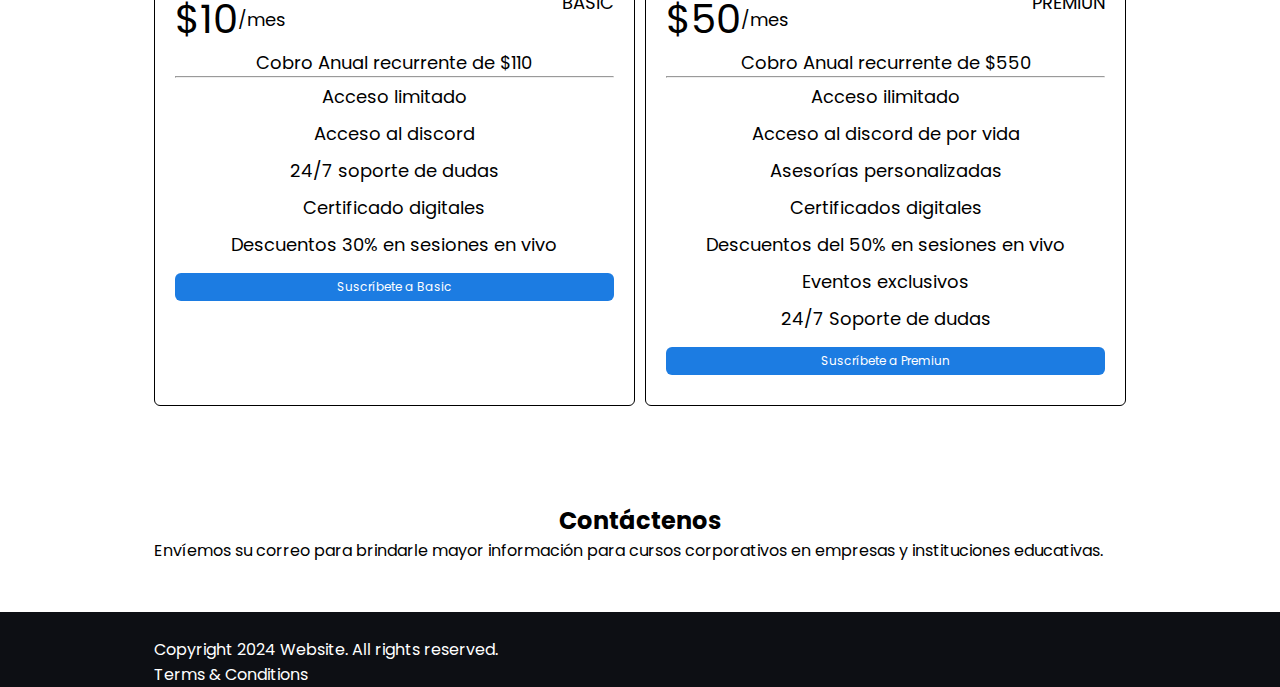
==== commit b0324806: "0.0.2" ====
--- a/index.html
+++ b/index.html
@@ -96,34 +96,34 @@
             <div class="herramientas-icons">
                 <article>
                     <img src="css\media\logopython.png" alt="Python">
-                    <p>Python</p>
-                    <p>Lenguaje de programación</p>
+                    <p id="herramientas-p">Python</p>
+                    <p id="span">Lenguaje de programación</p>
                 </article>
                 <article>
                     <img src="css\media\logonumpy.png" alt="Numpy">
-                    <p>Numpy</p>
-                    <p>Cálculo Numérico</p>
+                    <p id="herramientas-p">Numpy</p>
+                    <p id="span">Cálculo Numérico</p>
                 </article>
                 <article>
                     <img src="css\media\logopandas.png" alt="Pandas">
-                    <p>Pandas</p>
-                    <p>Manipulación de Datos</p>
+                    <p id="herramientas-p">Pandas</p>
+                    <p id="span">Manipulación de Datos</p>
                 </article>
                 <article>
                     <img src="css\media\logomatplotlib.png" alt="Matplotlib">
-                    <p>Matplotlib</p>
-                    <p>Personalización de gráficas</p>
+                    <p id="herramientas-p">Matplotlib</p>
+                    <p id="span">Personalización de gráficas</p>
                 </article>
                 <article>
                     <img src="css\media\logoseaborn.png" alt="Seaborn">
-                    <p>Seaborn</p>
-                    <p>Gráficas Avanzadas</p>
+                    <p id="herramientas-p">Seaborn</p>
+                    <p id="span">Gráficas Avanzadas</p>
                 </article>
                 <article>
                     <img src="css\media\logoplotly.png" alt="Skicitlearn">
-                    <p>Plotly</p>
-                    <p>Gráficas Interactivas</p>
-                </article>
+                    <p id="herramientas-p">Plotly</p>
+                    <p id="span">Gráficas Interactivas</p>
+                </article>f
             </div>
         </div>
     </section>
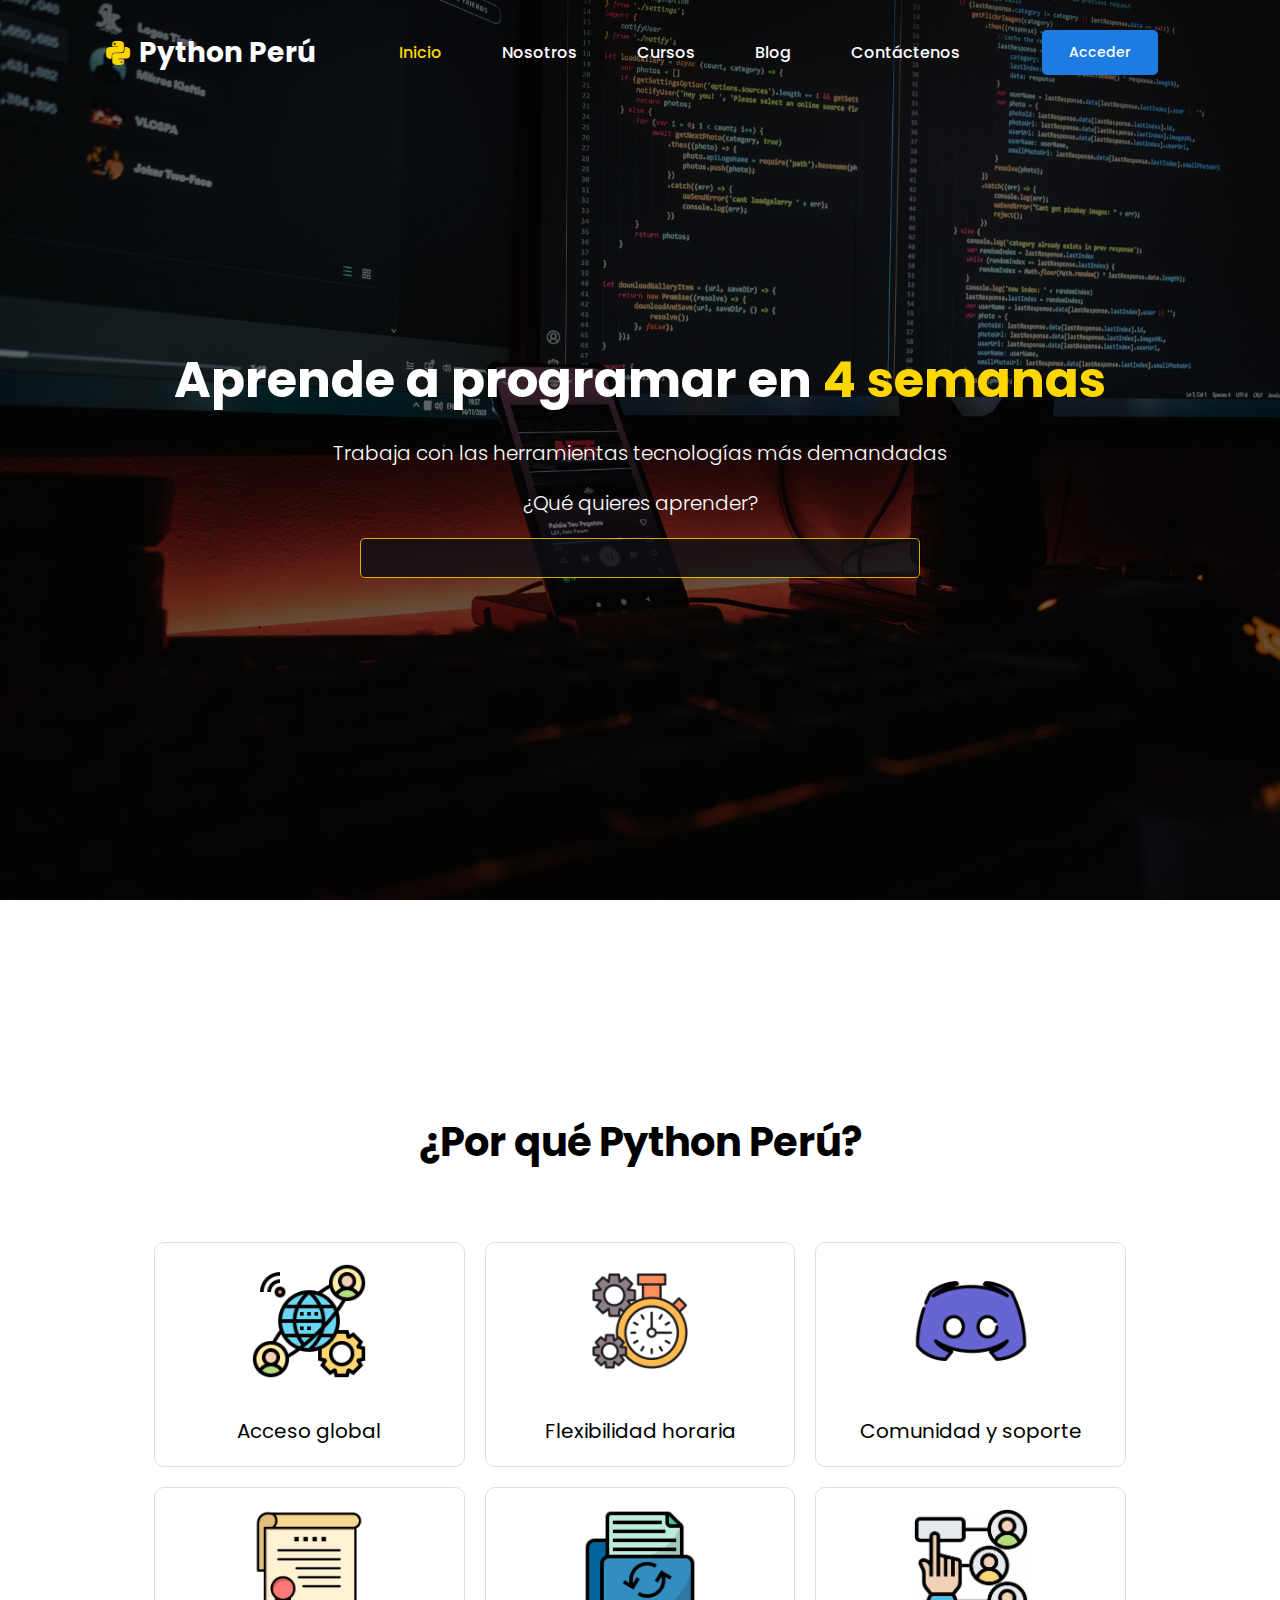
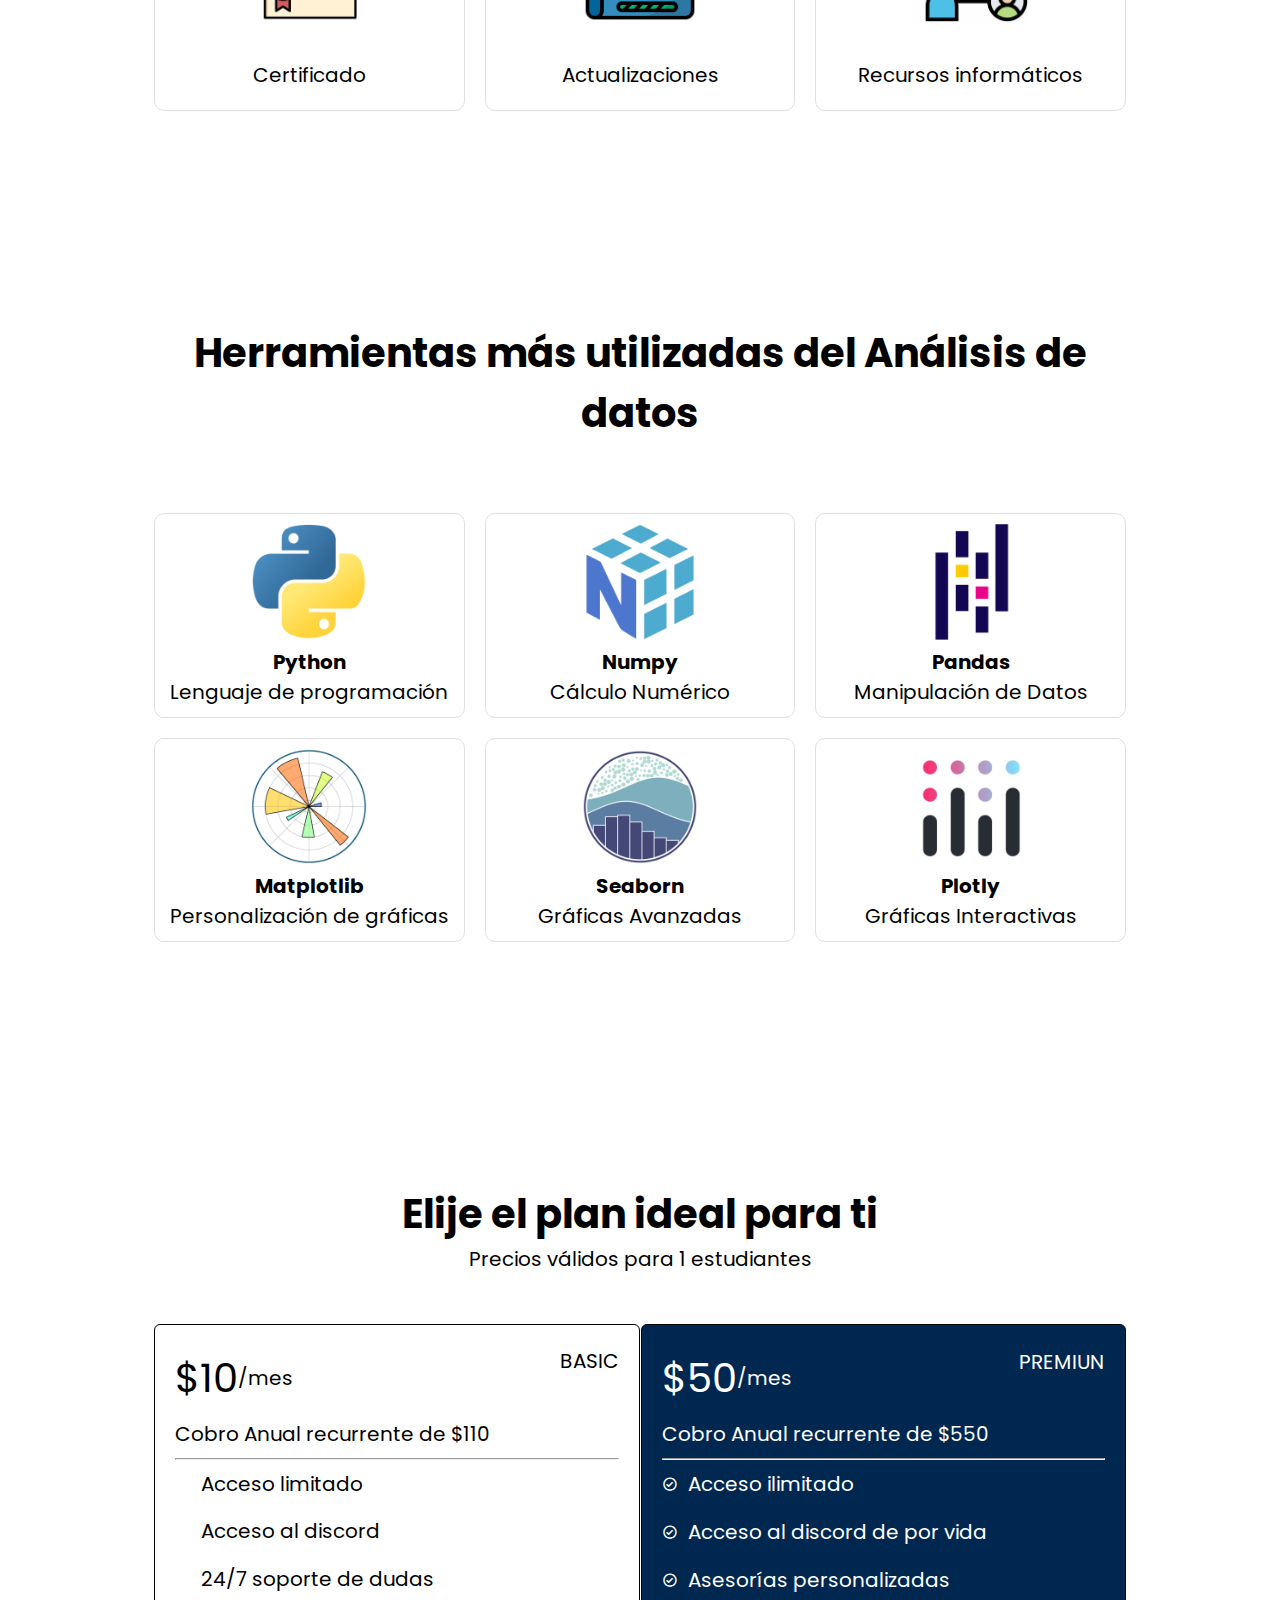
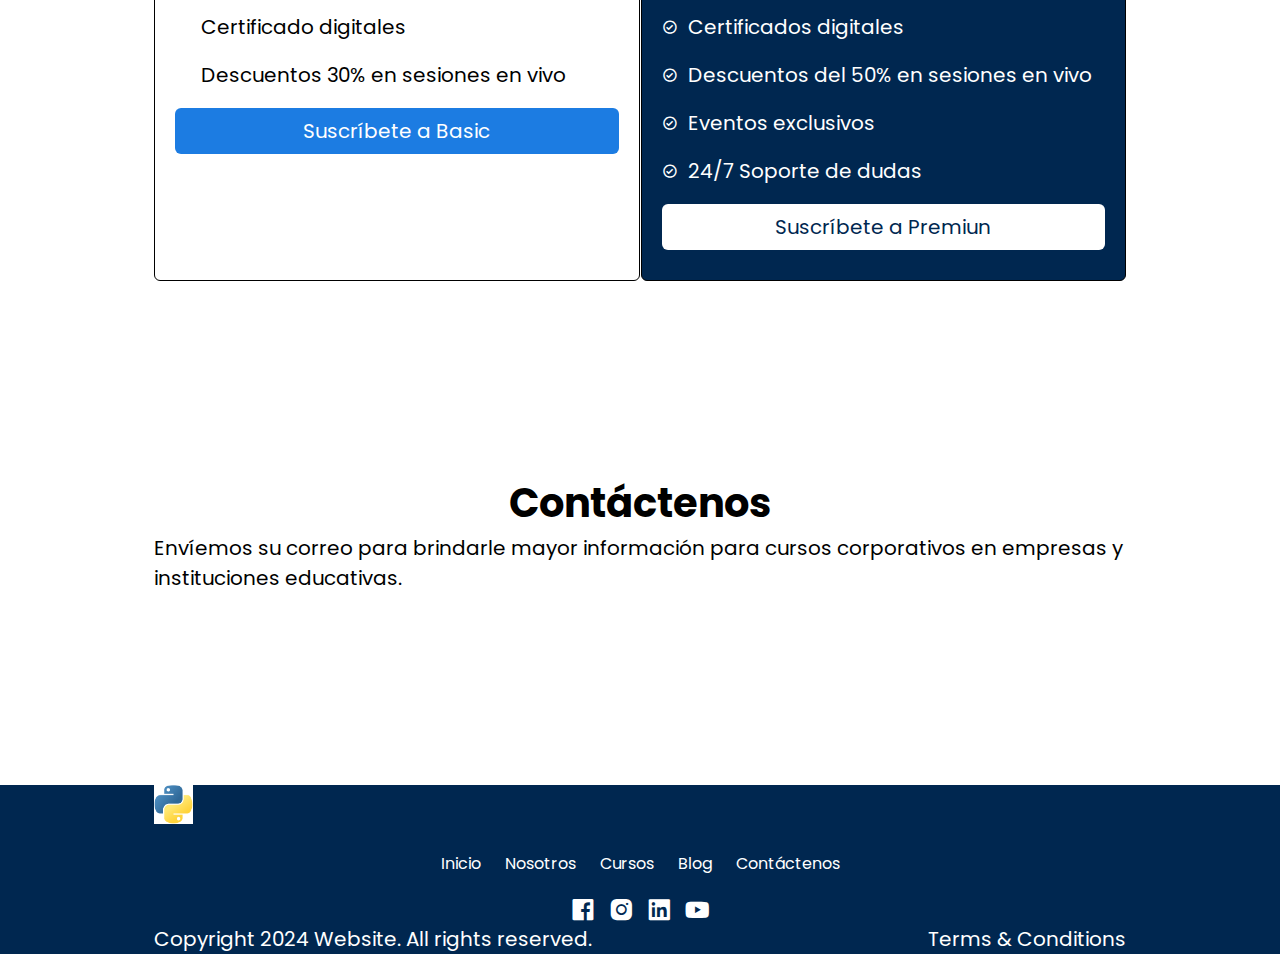
==== commit f7811e05: "2.0" ====
--- a/index.html
+++ b/index.html
@@ -15,243 +15,267 @@
     <link href="https://fonts.googleapis.com/css2?family=Poppins:ital,wght@0,100;0,200;0,300;0,400;0,500;0,600;0,700;0,800;0,900;1,100;1,200;1,300;1,400;1,500;1,600;1,700;1,800;1,900&display=swap" rel="stylesheet">
 
 <body>
-    <header>
-        <nav>
-            
-            <a href="#" class="logo"><i class='bx bxl-python'></i>Python Perú</a>
-            <ul class="navbar">   
-                <li><a href="..\..\index.html" class="active">Inicio</a></li>
-                <li><a href="html\nosotros\nosotros.html">Nosotros</a></li>
-                <li><a href="html\cursos\cursos.html">Cursos</a></li>
-                <li><a href="html\blog\blog.html">Blog</a></li>
-                <li><a href="#">Contáctenos</a></li>        
-            </ul>
-
-            <div class="nav-icons">
-                <a href="#" class="h-btn">Acceder</a>
-                <div class="bx bx-menu" id="menu-icon"></div>
-            </div>
-        </nav>
-
-        <section class="home">
-            <div class="home-text">
-                <h1>Aprende a programar en<span> 4 semanas</span></h1>
-                <h4>Trabaja con las herramientas tecnologías más demandadas</h4>
-
-                <article class="coursesearch">
-                    <p>¿Qué quieres aprender?</p>
-                    <div class="buscador">
-                        <input type="text">
-                    </div>
-                </article>
-            </div>
-        </section>
-    </header>
-
-    <section class="beneficios">
-        <div class="container-beneficios">
-            <div class="beneficios-title">
-                <div class="beneficios-text">
-                    <h2>¿Por qué Python Perú?</h2>
-                </div>
-                <div class="beneficios-logo">
-                    <img src="" alt="">
-                </div>
-            </div>
-            <div class="beneficios-icons">
-                <article>
-                    <img src="css\media\conexion.png" alt="Acceso Global">
-                    <p>Acceso global</p>
-                </article>
-                <article>
-                    <img src="css\media\flexibilidad.png" alt="Flexibilidad Horaria">
-                    <p>Flexibilidad horaria</p>
-                </article>
-                <article>
-                    <img src="css\media\comunidad.png" alt="Comunidad">
-                    <p>Comunidad y soporte</p>
-                </article>
-            
-                <article>
-                    <img src="css\media\certificado.png" alt="Certificado">
-                    <p>Certificado</p>
-                </article>
-                <article>
-                    <img src="css\media\actualizaciones.png" alt="Actualizaciones">
-                    <p>Actualizaciones</p>
-                </article>
-                <article>
-                    <img src="css\media\recursos.png" alt="Recursos informáticos">
-                    <p>Recursos informáticos</p>
-                </article>
+    <main>
+
+        <!-- HEADER -->
+        <header>
+            <nav>
                 
-            </div>
-        </div>
-    </section>
-    <section class="herramientas">
-        <div class="container-herramientas">
-            <div class="herramientas-text">
-                <h2>Herramientas más utilizadas del Análisis de datos</h2>
-            </div>
-            <div class="herramientas-icons">
-                <article>
-                    <img src="css\media\logopython.png" alt="Python">
-                    <p id="herramientas-p">Python</p>
-                    <p id="span">Lenguaje de programación</p>
-                </article>
-                <article>
-                    <img src="css\media\logonumpy.png" alt="Numpy">
-                    <p id="herramientas-p">Numpy</p>
-                    <p id="span">Cálculo Numérico</p>
-                </article>
-                <article>
-                    <img src="css\media\logopandas.png" alt="Pandas">
-                    <p id="herramientas-p">Pandas</p>
-                    <p id="span">Manipulación de Datos</p>
-                </article>
-                <article>
-                    <img src="css\media\logomatplotlib.png" alt="Matplotlib">
-                    <p id="herramientas-p">Matplotlib</p>
-                    <p id="span">Personalización de gráficas</p>
-                </article>
-                <article>
-                    <img src="css\media\logoseaborn.png" alt="Seaborn">
-                    <p id="herramientas-p">Seaborn</p>
-                    <p id="span">Gráficas Avanzadas</p>
-                </article>
-                <article>
-                    <img src="css\media\logoplotly.png" alt="Skicitlearn">
-                    <p id="herramientas-p">Plotly</p>
-                    <p id="span">Gráficas Interactivas</p>
-                </article>f
-            </div>
-        </div>
-    </section>
-    <section class="pagos">
-        <div class="container-pagos">
-            <div class="pagos-text">
-                <h2>Elije el plan ideal para ti</h2>
-                <p>Precios válidos para 1 estudiantes</p>
-            </div>
-            <div class="pagos-ofertas">
-                <article  class="oferta-basic">
-                    <div class="container-oferta-basic">
-                        <div class="precio">
-                            <p class="precio-oferta">$10</p>
-                            <p class="mes">/mes</p>
-                        </div>
-                        <div class="tipo-cuenta">
-                            <p class="basic-oferta">BASIC</p>
-                        </div>
-                    </div>
-                    <p>Cobro Anual recurrente de $110</p>
-                    <!-- Linea -->
-                    <hr class="line-oferta-basic">
-                    <div class="oferta-beneficios">
-                        <div class="beneficio1">
-                            <box-icon type='solid' name='check-circle'></box-icon>
-                            <p>Acceso limitado</p>
-                        </div>
-                        <div class="beneficio2">
-                            <box-icon type='solid' name='check-circle'></box-icon>
-                            <p>Acceso al discord</p>
-                        </div>
-                        <div class="beneficio3">
-                            <box-icon type='solid' name='check-circle'></box-icon>
-                            <p>24/7 soporte de dudas</p>
-                        </div>
-                        <div class="beneficio4">
-                            <box-icon type='solid' name='check-circle'></box-icon>
-                            <p>Certificado digitales</p>
-                        </div>
-                        <div class="beneficio5">
-                            <box-icon type='solid' name='check-circle'></box-icon>
-                            <p>Descuentos 30% en sesiones en vivo</p>
-                        </div>
-                    </div>
-                    <a href="#" class="btn-ofertas" id="btn-basic">Suscríbete a Basic</a>
-                </article>
-                <article class="oferta-premiun">
-                    <div class="container-oferta-basic">
-                        <div class="precio">
-                            <p class="precio-oferta">$50</p>
-                            <p class="mes">/mes</p>
-                        </div>
-                        <div class="tipo-cuenta">
-                            <p  class="premiun-oferta">PREMIUN</p>
-                        </div>
-                    </div>
-                    <p>Cobro Anual recurrente de $550</p>
-                    <!-- Linea -->
-                    <hr class="line-oferta-premiun">
-                    <div class="oferta-beneficios">
-                        <div class="beneficio1">
-                            <box-icon type='solid' name='check-circle'></box-icon>
-                            <p>Acceso ilimitado</p>
-                        </div>
-                        <div class="beneficio2">
-                            <box-icon type='solid' name='check-circle'></box-icon>
-                            <p>Acceso al discord de por vida</p>
-                        </div>
-                        <div class="beneficio3">
-                            <box-icon type='solid' name='check-circle'></box-icon>
-                            <p>Asesorías personalizadas</p>
-                        </div>
-                        <div class="beneficio4">
-                            <box-icon type='solid' name='check-circle'></box-icon>
-                            <p>Certificados digitales</p>
-                        </div>
-                        <div class="beneficio5">
-                            <box-icon type='solid' name='check-circle'></box-icon>
-                            <p>Descuentos del 50% en sesiones en vivo</p>
-                        </div>
-                        <div class="beneficio6">
-                            <box-icon type='solid' name='check-circle'></box-icon>
-                            <p>Eventos exclusivos</p>
-                        </div>
-                        <div class="beneficio7">
-                            <box-icon type='solid' name='check-circle'></box-icon>
-                            <p>24/7 Soporte de dudas</p>
-                        </div>
-                    </div>
-                    <a href="#" class="btn-ofertas" id="btn-premiun">Suscríbete a Premiun</a>
-                </article>
-            </div>
-        </div>
-    </section>
-
-    <section class="contacto">
-        <div class="container-contacto">
-            <h2>Contáctenos</h2>
-            <p>Envíemos su correo para brindarle mayor información para cursos corporativos en empresas y instituciones educativas.
-            </p>
-            <div class="contacto-correo">
+                <a href="#" class="logo"><i class='bx bxl-python'></i>Python Perú</a>
+                <ul class="navbar">   
+                    <li><a href="..\..\index.html" class="active">Inicio</a></li>
+                    <li><a href="html\nosotros\nosotros.html">Nosotros</a></li>
+                    <li><a href="html\cursos\cursos.html">Cursos</a></li>
+                    <li><a href="html\blog\blog.html">Blog</a></li>
+                    <li><a href="#">Contáctenos</a></li>        
+                </ul>
+
+                <div class="nav-icons">
+                    <a href="#" class="h-btn">Acceder</a>
+                    <div class="bx bx-menu" id="menu-icon"></div>
+                </div>
+            </nav>
+
+            <section class="home">
+                <div class="home-text">
+                    <h1>Aprende a programar en<span> 4 semanas</span></h1>
+                    <h4>Trabaja con las herramientas tecnologías más demandadas</h4>
+
+                    <article class="coursesearch">
+                        <p>¿Qué quieres aprender?</p>
+                        <div class="buscador">
+                            <input type="text">
+                        </div>
+                    </article>
+                </div>
+            </section>
+        </header>
+
+
+        <!-- BENEFICIOS -->
+        <section class="beneficios">
+            <div class="container-beneficios">
+                <div class="beneficios-title">
+                    <div class="beneficios-text">
+                        <h2>¿Por qué Python Perú?</h2>
+                    </div>
+                    <div class="beneficios-logo">
+                        <img src="" alt="">
+                    </div>
+                </div>
+                <div class="beneficios-icons">
+                    <article>
+                        <img src="css\media\conexion.png" alt="Acceso Global">
+                        <p>Acceso global</p>
+                    </article>
+                    <article>
+                        <img src="css\media\flexibilidad.png" alt="Flexibilidad Horaria">
+                        <p>Flexibilidad horaria</p>
+                    </article>
+                    <article>
+                        <img src="css\media\comunidad.png" alt="Comunidad">
+                        <p>Comunidad y soporte</p>
+                    </article>
                 
-            </div>
-        </div>
-    </section>
-
-    <footer>
-        <section class="redes">
-            <div class="container-footer1">
-                <img src="" alt="">
-                <div class="redes-nav">
-                    <a href="#" class="inicio"></a>
-                    <a href="#" class="nosotros"></a>
-                    <a href="#" class="cursos"></a>
-                    <a href="#" class="blog"></a>
-                    <a href="#" class="contacto"></a>
-                </div>
-                <div class="redes-sociales">
-                    <!-- Iconos de redes sociales -->
-                </div> 
-            </div>
-            
-        </section>
-        <section class="container-footer2">
-            <p>Copyright 2024 Website. All rights reserved.</p>
-            <p>Terms & Conditions</p>
-        </section>
-    </footer>
+                    <article>
+                        <img src="css\media\certificado.png" alt="Certificado">
+                        <p>Certificado</p>
+                    </article>
+                    <article>
+                        <img src="css\media\actualizaciones.png" alt="Actualizaciones">
+                        <p>Actualizaciones</p>
+                    </article>
+                    <article>
+                        <img src="css\media\recursos.png" alt="Recursos informáticos">
+                        <p>Recursos informáticos</p>
+                    </article>
+                    
+                </div>
+            </div>
+        </section>
+
+        <!-- HERRAMIENTAS -->
+        <section class="herramientas">
+            <div class="container-herramientas">
+                <div class="herramientas-text">
+                    <h2>Herramientas más utilizadas del Análisis de datos</h2>
+                </div>
+                <div class="herramientas-icons">
+                    <article>
+                        <img src="css\media\logopython.png" alt="Python">
+                        <p id="herramientas-p">Python</p>
+                        <p id="span">Lenguaje de programación</p>
+                    </article>
+                    <article>
+                        <img src="css\media\logonumpy.png" alt="Numpy">
+                        <p id="herramientas-p">Numpy</p>
+                        <p id="span">Cálculo Numérico</p>
+                    </article>
+                    <article>
+                        <img src="css\media\logopandas.png" alt="Pandas">
+                        <p id="herramientas-p">Pandas</p>
+                        <p id="span">Manipulación de Datos</p>
+                    </article>
+                    <article>
+                        <img src="css\media\logomatplotlib.png" alt="Matplotlib">
+                        <p id="herramientas-p">Matplotlib</p>
+                        <p id="span">Personalización de gráficas</p>
+                    </article>
+                    <article>
+                        <img src="css\media\logoseaborn.png" alt="Seaborn">
+                        <p id="herramientas-p">Seaborn</p>
+                        <p id="span">Gráficas Avanzadas</p>
+                    </article>
+                    <article>
+                        <img src="css\media\logoplotly.png" alt="Skicitlearn">
+                        <p id="herramientas-p">Plotly</p>
+                        <p id="span">Gráficas Interactivas</p>
+                    </article>
+                </div>
+            </div>
+        </section>
+
+        <!-- PAGOS -->
+        <section class="pagos">
+            <div class="container-pagos">
+                <div class="pagos-text">
+                    <h2>Elije el plan ideal para ti</h2>
+                    <p id="precio_valido">Precios válidos para 1 estudiantes</p>
+                </div>
+                <div class="pagos-ofertas">
+                    <article  class="oferta-basic">
+                        <div class="container-oferta-basic">
+                            <div class="precio">
+                                <p class="precio-oferta">$10</p>
+                                <p class="mes">/mes</p>
+                            </div>
+                            <div class="tipo-cuenta">
+                                <p class="basic-oferta">BASIC</p>
+                            </div>
+                        </div>
+                        <p id="cobro_anual">Cobro Anual recurrente de $110</p>
+                        <!-- Linea -->
+                        <hr class="line-oferta-basic">
+                        <div class="oferta-beneficios">
+                            <div class="beneficio">
+                                <i class='bx bx-check-circle'></i>
+                                <p>Acceso limitado</p>
+                            </div>
+                            <div class="beneficio">
+                                <i class='bx bx-check-circle'></i>
+                                <p>Acceso al discord</p>
+                            </div>
+                            <div class="beneficio">
+                                <i class='bx bx-check-circle'></i>
+                                <p>24/7 soporte de dudas</p>
+                            </div>
+                            <div class="beneficio">
+                                <i class='bx bx-check-circle'></i>
+                                <p>Certificado digitales</p>
+                            </div>
+                            <div class="beneficio">
+                                <i class='bx bx-check-circle'></i>
+                                <p>Descuentos 30% en sesiones en vivo</p>
+                            </div>
+                        </div>
+                        <a href="#" class="btn-ofertas" id="btn-basic">Suscríbete a Basic</a>
+                    </article>
+                    <article class="oferta-premiun">
+                        <div class="container-oferta-basic">
+                            <div class="precio">
+                                <p class="precio-oferta">$50</p>
+                                <p class="mes">/mes</p>
+                            </div>
+                            <div class="tipo-cuenta">
+                                <p  class="premiun-oferta">PREMIUN</p>
+                            </div>
+                        </div>
+                        <p id="cobro_anual">Cobro Anual recurrente de $550</p>
+                        <!-- Linea -->
+                        <hr class="line-oferta-premiun">
+
+                        <div class="oferta-beneficios">
+                            <div class="beneficio">
+                                <i class='bx bx-check-circle'></i>
+                                <p>Acceso ilimitado</p>
+                            </div>
+                            <div class="beneficio">
+                                <i class='bx bx-check-circle'></i>
+                                <p>Acceso al discord de por vida</p>
+                            </div>
+                            <div class="beneficio">
+                                <i class='bx bx-check-circle'></i>
+                                <p>Asesorías personalizadas</p>
+                            </div>
+                            <div class="beneficio">
+                                <i class='bx bx-check-circle'></i>
+                                <p>Certificados digitales</p>
+                            </div>
+                            <div class="beneficio">
+                                <i class='bx bx-check-circle'></i>
+                                <p>Descuentos del 50% en sesiones en vivo</p>
+                            </div>
+                            <div class="beneficio">
+                                <i class='bx bx-check-circle'></i>
+                                <p>Eventos exclusivos</p>
+                            </div>
+                            <div class="beneficio">
+                                <i class='bx bx-check-circle'></i>
+                                <p>24/7 Soporte de dudas</p>
+                            </div>
+                        </div>
+                        <a href="#" class="btn-ofertas" id="btn-premiun">Suscríbete a Premiun</a>
+                    </article>
+                </div>
+            </div>
+        </section>
+
+        <!-- CONTACTO -->
+        <section class="contacto">
+            <div class="container-contacto">
+                <h2>Contáctenos</h2>
+                <p>Envíemos su correo para brindarle mayor información para cursos corporativos en empresas y instituciones educativas.
+                </p>
+                <div class="contacto-correo">
+                    
+                </div>
+            </div>
+        </section>
+
+
+        <!-- FOOTER -->
+        <footer>
+            <section class="redes">
+                <div class="container-footer1">
+                    <div class="redes-img">
+                        <img src="css\media\logopython.png" alt="Python">
+                    </div>
+
+                    <div class="redes-nav">
+                        <a href="#" class="inicio">Inicio</a>
+                        <a href="#" class="nosotros">Nosotros</a>
+                        <a href="#" class="cursos">Cursos</a>
+                        <a href="#" class="blog">Blog</a>
+                        <a href="#" class="contacto">Contáctenos</a>
+                    </div>
+
+                    <div class="redes-sociales">
+                        <!-- Iconos de redes sociales -->
+                        <i class='bx bxl-facebook-square'></i>
+                        <i class='bx bxl-instagram-alt' ></i>
+                        <i class='bx bxl-linkedin-square' ></i>
+                        <i class='bx bxl-youtube' ></i>
+                    </div> 
+                </div>
+                
+            </section>
+
+            <section class="container-footer2">
+                <p>Copyright 2024 Website. All rights reserved.</p>
+                <p>Terms & Conditions</p>
+            </section>
+        </footer>
+    </main>
+    
 </body>
 </html>